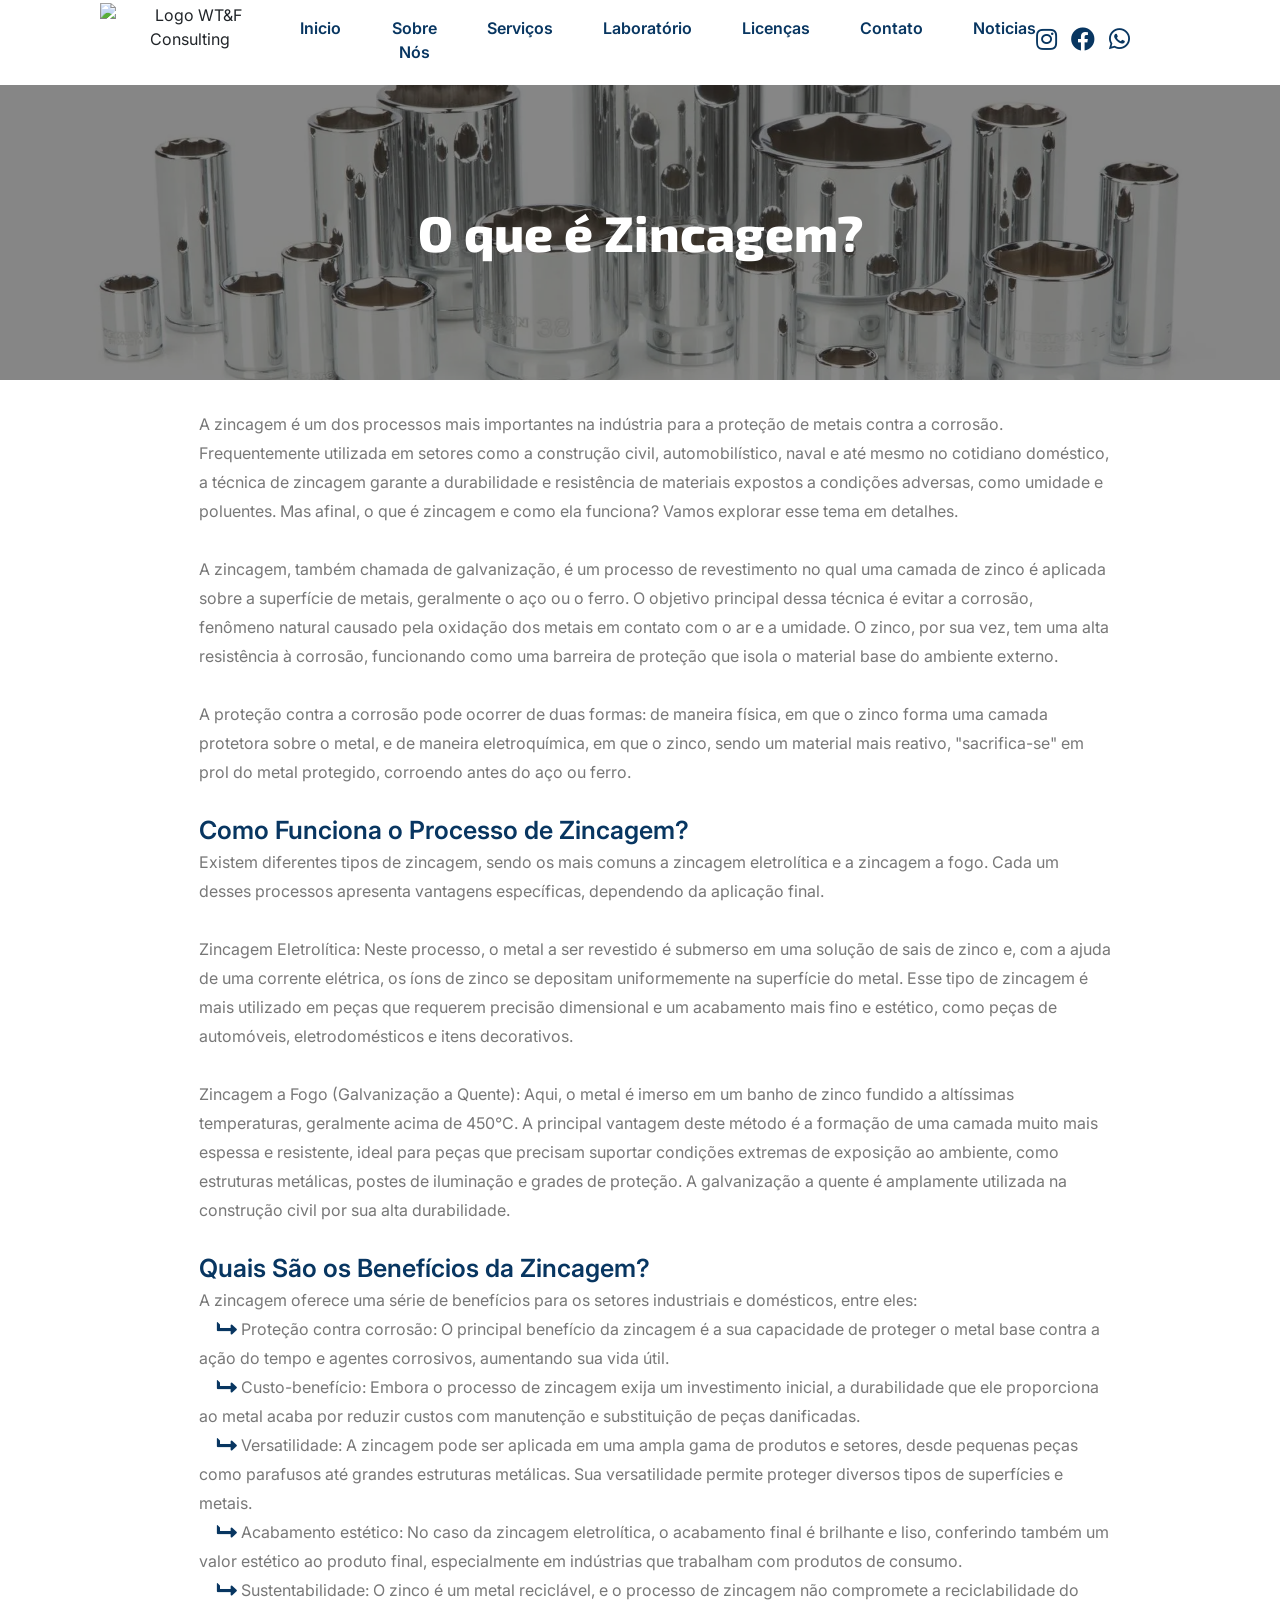
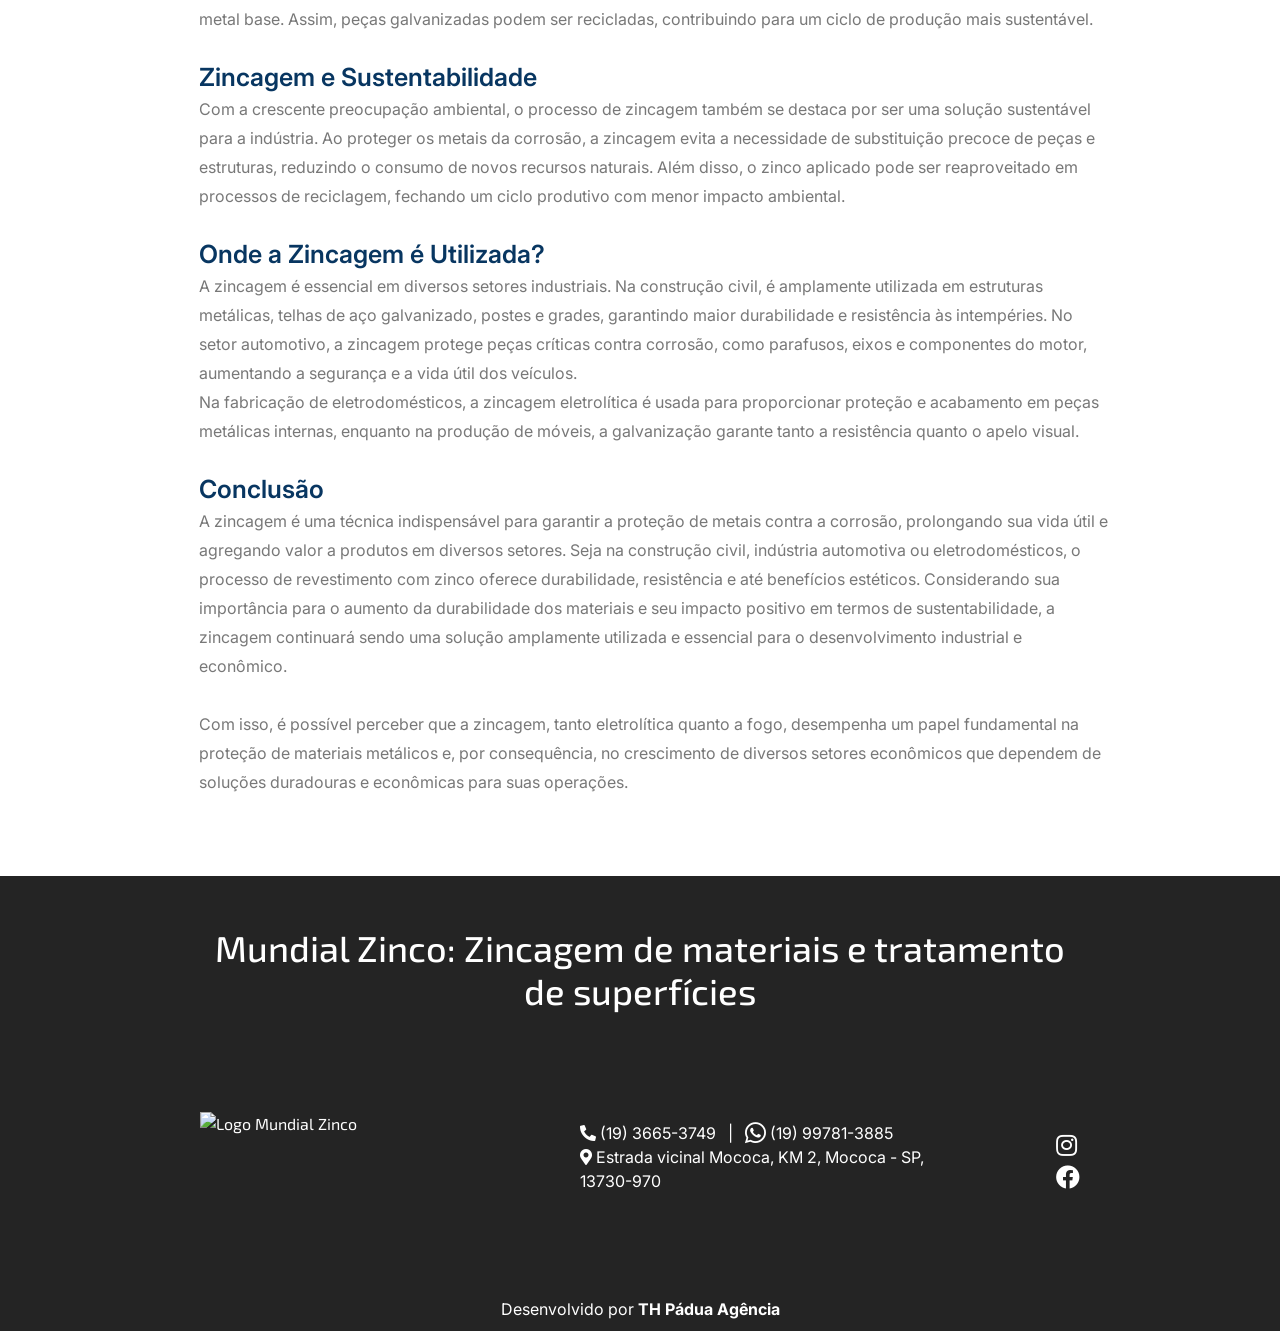
==== blog-01.html @ a2a25a3a "Responsividade e animacoes" ====
<!DOCTYPE html>
<html lang="pt-br">

<head>
    <meta charset="UTF-8">
    <meta name="viewport" content="width=device-width, initial-scale=1.0">
    <title>Mundial Zinco - Zincagem e tratamento de superfícies</title>

    <!-- Google Fonts -->
    <link
        href="https://fonts.googleapis.com/css2?family=Roboto:ital,wght@0,100;0,300;0,400;0,500;0,700;0,900;1,100;1,300;1,400;1,500;1,700;1,900&display=swap"
        rel="stylesheet">
    <link href="https://fonts.googleapis.com/css2?family=Inter:wght@100;200;300;400;500;600;700;800;900&display=swap"
        rel="stylesheet">
    <link rel="preconnect" href="https://fonts.googleapis.com">
    <link rel="preconnect" href="https://fonts.gstatic.com" crossorigin>
    <link href="https://fonts.googleapis.com/css2?family=Exo+2:ital,wght@0,100..900;1,100..900&display=swap"
        rel="stylesheet">


    <link href="https://cdn.jsdelivr.net/npm/bootstrap@5.3.3/dist/css/bootstrap.min.css" rel="stylesheet"
        integrity="sha384-QWTKZyjpPEjISv5WaRU9OFeRpok6YctnYmDr5pNlyT2bRjXh0JMhjY6hW+ALEwIH" crossorigin="anonymous">
    <link rel="stylesheet" href="./assets/fontawesome/css/all.min.css">
    <link rel="stylesheet" href="./assets/css/styles.css">
    <link rel="stylesheet" href="./assets/css/blog.css">

    <link href="https://unpkg.com/aos@2.3.1/dist/aos.css" rel="stylesheet">
    <link rel="stylesheet" href="https://cdnjs.cloudflare.com/ajax/libs/font-awesome/5.9.0/css/all.min.css">

    <link rel="icon" href="assets/img/mundial-zinco-site/logo-icon.png" sizes="192x192">
</head>

<body>

    <header>
        <nav>
            <div class="nav-logo">
                <a href="/index.html"><img src="./assets/img/header/logo.png" alt="Logo WT&F Consulting"></a>
            </div>

            <div class="nav-list">
                <ul>
                    <li>
                        <a href="/index.html#">Inicio</a>
                    </li>
                    <li>
                        <a href="/index.html#sobre-nos">Sobre Nós</a>
                    </li>
                    <li>
                        <a href="/index.html#servicos">Serviços</a>
                    </li>
                    <li>
                        <a href="/index.html#laboratorio">Laboratório</a>
                    </li>
                    <li>
                        <a href="/index.html#licencas">Licenças</a>
                    </li>
                    <li>
                        <a href="/index.html#contato">Contato</a>
                    </li>
                    <li>
                        <a href="/index.html#blog">Noticias</a>
                    </li>

                </ul>
            </div>

            <div class="nav-social">
                <span>
                    <a href="https://www.instagram.com/mundialzinco/" title="Instagram" target="_blank"><i
                            class="fab fa-instagram"></i></a>
                    <a href="https://www.facebook.com/profile.php?id=61566608032869" title="Facebook" target="_blank"><i
                            class="fab fa-facebook"></i></a>
                    <a href="https://wa.me/5519997813885?text=Olá" title="Whatsapp" target="_blank"><i
                            class="fab fa-whatsapp"></i></a>
                </span>
            </div>

            <div class="mobile-icon-menu">
                <div class="icon-menu">
                    <button onclick="menuShow()"><img class="menu-icon" src="assets/img/header/menu_white_36dp.svg"
                            alt=""></button>
                </div>
            </div>
        </nav>

        <div class="mobile-menu">
            <div class="mobile-icon-menu">
                <div class="icon-menu-close">
                    <button onclick="menuShow()"><img class="icon-close"
                            src="assets/img/header/close_white_36dp-white.svg" alt=""></button>
                </div>
            </div>
            <ul>
                <li class="nav-item"><a class="nav-link" href="/index.html#" onclick="menuShow()">Início</a></li>
                <li class="nav-item"><a class="nav-link" href="/index.html#sobre-nos" onclick="menuShow()">Sobre Nós</a></li>
                <li class="nav-item"><a class="nav-link" href="/index.html#servicos" onclick="menuShow()">Serviços</a></li>
                <li class="nav-item"><a class="nav-link" href="/index.html#laboratorio" onclick="menuShow()">Laboratório</a></li>
                <li class="nav-item"><a class="nav-link" href="/index.html#licencas" onclick="menuShow()">Licenças</a></li>
                <li class="nav-item"><a class="nav-link" href="/index.html#contato" onclick="menuShow()">Contato</a></li>
                <li class="nav-item"><a class="nav-link" href="/index.html#blog" onclick="menuShow()">Blog</a></li>
            </ul>

        </div>

        <div class="fecha-menu" onclick="fechaMenu()"></div>
    </header>

    <main>
        <section class="notice">
            <div class="col-xl-12 col-lg-12">
                <div class="main-title">
                    <h2>
                        O que é Zincagem?
                    </h2>
                </div>
            </div>
            <div class="auto-container">
                <div class="col-xl-9 col-lg-12 ps-xl-5 lab-content">
                    
                    <div class="normal-text">
                        <p>
                            A zincagem é um dos processos mais importantes na indústria para a proteção de metais contra
                            a corrosão. Frequentemente utilizada em setores como a construção civil, automobilístico,
                            naval e até mesmo no cotidiano doméstico, a técnica de zincagem garante a durabilidade e
                            resistência de materiais expostos a condições adversas, como umidade e poluentes. Mas
                            afinal, o que é zincagem e como ela funciona? Vamos explorar esse tema em detalhes. <br><br>

                            A zincagem, também chamada de galvanização, é um processo de revestimento no qual uma camada
                            de zinco é aplicada sobre a superfície de metais, geralmente o aço ou o ferro. O objetivo
                            principal dessa técnica é evitar a corrosão, fenômeno natural causado pela oxidação dos
                            metais em contato com o ar e a umidade. O zinco, por sua vez, tem uma alta resistência à
                            corrosão, funcionando como uma barreira de proteção que isola o material base do ambiente
                            externo.<br><br>

                            A proteção contra a corrosão pode ocorrer de duas formas: de maneira física, em que o zinco
                            forma uma camada protetora sobre o metal, e de maneira eletroquímica, em que o zinco, sendo
                            um material mais reativo, "sacrifica-se" em prol do metal protegido, corroendo antes do aço
                            ou ferro.<br><br>

                            <span>Como Funciona o Processo de Zincagem?</span>
                            <br>
                            Existem diferentes tipos de zincagem, sendo os mais comuns a zincagem eletrolítica e a
                            zincagem a fogo. Cada um desses processos apresenta vantagens específicas, dependendo da
                            aplicação final.<br><br>

                            Zincagem Eletrolítica: Neste processo, o metal a ser revestido é submerso em uma solução de
                            sais de zinco e, com a ajuda de uma corrente elétrica, os íons de zinco se depositam
                            uniformemente na superfície do metal. Esse tipo de zincagem é mais utilizado em peças que
                            requerem precisão dimensional e um acabamento mais fino e estético, como peças de
                            automóveis, eletrodomésticos e itens decorativos.<br><br>

                            Zincagem a Fogo (Galvanização a Quente): Aqui, o metal é imerso em um banho de zinco fundido
                            a altíssimas temperaturas, geralmente acima de 450°C. A principal vantagem deste método é a
                            formação de uma camada muito mais espessa e resistente, ideal para peças que precisam
                            suportar condições extremas de exposição ao ambiente, como estruturas metálicas, postes de
                            iluminação e grades de proteção. A galvanização a quente é amplamente utilizada na
                            construção civil por sua alta durabilidade.<br><br>

                            <span>Quais São os Benefícios da Zincagem?</span><br>

                            A zincagem oferece uma série de benefícios para os setores industriais e domésticos, entre
                            eles:<br>

                            <i class="fas fa-level-up-alt"></i> Proteção contra corrosão: O principal benefício da zincagem é a sua capacidade de proteger o
                            metal base contra a ação do tempo e agentes corrosivos, aumentando sua vida útil.<br>

                            <i class="fas fa-level-up-alt"></i> Custo-benefício: Embora o processo de zincagem exija um investimento inicial, a durabilidade
                            que ele proporciona ao metal acaba por reduzir custos com manutenção e substituição de peças
                            danificadas.<br>

                            <i class="fas fa-level-up-alt"></i> Versatilidade: A zincagem pode ser aplicada em uma ampla gama de produtos e setores, desde
                            pequenas peças como parafusos até grandes estruturas metálicas. Sua versatilidade permite
                            proteger diversos tipos de superfícies e metais.<br>

                            <i class="fas fa-level-up-alt"></i> Acabamento estético: No caso da zincagem eletrolítica, o acabamento final é brilhante e
                            liso, conferindo também um valor estético ao produto final, especialmente em indústrias que
                            trabalham com produtos de consumo.<br>

                            <i class="fas fa-level-up-alt"></i> Sustentabilidade: O zinco é um metal reciclável, e o processo de zincagem não compromete a
                            reciclabilidade do metal base. Assim, peças galvanizadas podem ser recicladas, contribuindo
                            para um ciclo de produção mais sustentável.<br><br>

                            <span>Zincagem e Sustentabilidade</span><br>

                            Com a crescente preocupação ambiental, o processo de zincagem também se destaca por ser uma
                            solução sustentável para a indústria. Ao proteger os metais da corrosão, a zincagem evita a
                            necessidade de substituição precoce de peças e estruturas, reduzindo o consumo de novos
                            recursos naturais. Além disso, o zinco aplicado pode ser reaproveitado em processos de
                            reciclagem, fechando um ciclo produtivo com menor impacto ambiental.<br><br>

                            <span>Onde a Zincagem é Utilizada?</span><br>

                            A zincagem é essencial em diversos setores industriais. Na construção civil, é amplamente
                            utilizada em estruturas metálicas, telhas de aço galvanizado, postes e grades, garantindo
                            maior durabilidade e resistência às intempéries. No setor automotivo, a zincagem protege
                            peças críticas contra corrosão, como parafusos, eixos e componentes do motor, aumentando a
                            segurança e a vida útil dos veículos.<br>

                            Na fabricação de eletrodomésticos, a zincagem eletrolítica é usada para proporcionar
                            proteção e acabamento em peças metálicas internas, enquanto na produção de móveis, a
                            galvanização garante tanto a resistência quanto o apelo visual.<br><br>
                            
                            <span>Conclusão</span><br>

                            A zincagem é uma técnica indispensável para garantir a proteção de metais contra a corrosão,
                            prolongando sua vida útil e agregando valor a produtos em diversos setores. Seja na
                            construção civil, indústria automotiva ou eletrodomésticos, o processo de revestimento com
                            zinco oferece durabilidade, resistência e até benefícios estéticos. Considerando sua
                            importância para o aumento da durabilidade dos materiais e seu impacto positivo em termos de
                            sustentabilidade, a zincagem continuará sendo uma solução amplamente utilizada e essencial
                            para o desenvolvimento industrial e econômico.<br><br>

                            Com isso, é possível perceber que a zincagem, tanto eletrolítica quanto a fogo, desempenha
                            um papel fundamental na proteção de materiais metálicos e, por consequência, no crescimento
                            de diversos setores econômicos que dependem de soluções duradouras e econômicas para suas
                            operações.<br><br>
                        </p>
                    </div>
                </div>

            </div>
        </section>
    </main>

    <footer>
        <h2>Mundial Zinco: Zincagem de materiais e tratamento de superfícies</h2>
        <div class="infos-footer">
            <div class="footer-logo">
                <img src="./assets/img/header/logo-white.png" alt="Logo Mundial Zinco">
            </div>
            <div class="footer-telefone">
                <p>
                    <i class="fas fa-phone-alt"></i> (19) 3665-3749 &nbsp; | &nbsp; <a class="whatsapp-link-footer"
                        href="https://wa.me/5519997813885?text=Olá" target="_blank"> <i
                            class="fa-fab fab fa-whatsapp"></i> (19) 99781-3885</a><br>
                    <i class="fas fa-map-marker-alt"></i> Estrada vicinal Mococa, KM 2, Mococa - SP, 13730-970
                </p>
            </div>
            <div class="footer-social">
                <a href="https://www.instagram.com/mundialzinco/" target="_blank" title="Instagram"><i
                        class="fab fa-instagram">
                    </i></a>
                <a href="https://www.facebook.com/profile.php?id=61566608032869" target="_blank" title="Facebook"><i
                        class="fab fa-facebook">
                    </i></a>
            </div>
        </div>
    </footer>

    <div class="footer-dev">
        <p>Desenvolvido por <a href="https://www.thpadua.com.br/" target="_blank">TH Pádua Agência</a></p>
    </div>

    <script src="assets/js/jquery.js"></script>
    <script src="https://cdn.jsdelivr.net/npm/bootstrap@5.3.3/dist/js/bootstrap.min.js"
        integrity="sha384-0pUGZvbkm6XF6gxjEnlmuGrJXVbNuzT9qBBavbLwCsOGabYfZo0T0to5eqruptLy"
        crossorigin="anonymous"></script>
    <script src="assets/js/scripts.js"></script>
</body>

</html>
---- assets/css/styles.css ----
* {
    padding: 0;
    margin: 0;
    box-sizing: border-box;
}

:root {
    font-size: 62.5%;
    --primary-color:#083661;
    --secondary-color: #787878;
    --third-color: #242424;
    --fourth-color: #0084C6;
    --white-color:#FFFFFF;
    --base-color: #FBFBFB;

    /* --primary-font: 'Roboto', sans-serif; */
    --primary-font: 'Exo 2', sans-serif;
    --secondary-font: 'Inter', sans-serif;
}

html,
body {
    font-family: var(--primary-font);    
    font-size: 1.6rem;
    scroll-behavior: smooth;
    overflow-x: hidden;
}

h1, h2, h3, h4, h5, h6 {
    font-family: var(--primary-font);
    color: var(--primary-color);
}

p, a, span {
    font-family: var(--secondary-font);
}

a {
    cursor: pointer;
    text-decoration: none;
    color: unset;
}

ul li {
    list-style: none;
}

.container {
    margin: 0;
    padding: 0;
}


/* HEADER */
header {
    display: block;
}

nav {
    display: flex;
    align-items: center;
    text-align: center;
    padding: 0.1rem 5rem;
    width: 100%;
    justify-content: space-between;
    position: fixed;
    z-index: 100;
    top: 0;
    left: 0;

    background: var(--white-color);
}

.nav-logo {
    margin-left: 5rem;
}

.nav-logo img {
    object-fit: contain;
    width: 18rem;
    height: 7rem;
}

.nav-logo img:hover {
    transform: scale(1.3);
    transition: 0.5s ease-in-out;
}

.nav-list {
    margin: 15px auto 0;
}

nav ul {
    display: flex;
    gap: 5rem;
}

nav ul li a {
    font-weight: 600;
    color: var(--primary-color);
}

.nav-list ul li:hover {
    transform: scale(1.1);
    transition: 0.2s ease;
}

.nav-list ul li a:hover { 
    color: var(--secondary-color);
    transition: 0.2s ease;
}

.nav-social {
    margin-top: 5px;
    margin-right: 100px;
}

.nav-social span {
    display: flex;
    gap: 1.4rem;
}

.fab {
    color: var(--primary-color);
    font-size: 24px;
}

.fab:hover {
    color: var(--secondary-color);
    transition: 0.5s ease-out;
    transform: rotate(-7deg);
    font-size: 2.4rem;
}

.mobile-menu, .mobile-icon-menu {
    display: none;
}

/* SECTION 01 */

.section-01 {
    background-image: url('../img/mundial-zinco-site/banner-h1.png');
    background-repeat: no-repeat;
    background-position: center 10rem;
    margin-top: -2.5rem;
}

.banner-h1 {
    padding: 26rem 10rem 22rem;
    color: var(--white-color);
    max-width: 99rem;
}

.sub-title h4 {
    font-weight: 600;
    line-height: 3rem;
    text-transform: uppercase;
    padding-bottom: 1rem;
    color: var(--white-color);
}

.banner-h1 h1 {
    font-size: 6rem;
    font-weight: 800;
    color: var(--white-color);
    margin-bottom: 1rem;
}

.banner-h1 h1 span {
    color: transparent;
    -webkit-text-stroke-width: 2px;
    -webkit-text-stroke-color: var(--white-color);
}

.banner-h1 p {
    line-height: 2.8rem;
    margin-bottom: 3rem;
}

.btn-contact {
    padding: 10px 20px;
    border: 1px solid var(--white-color);
    border-radius: 10px;
}

.btn-contact:hover{
    background: var(--primary-color);
    transition: 0.4s ease;
}

.fa-brush {
    font-size: 25px;
}

/* SECTION 02 */

.section-02 {
    position: relative;
    padding: 5rem 0;
}

.auto-container {
    max-width: 129rem;
    margin: 0 auto;
    padding: 0 1.2rem;
}

.about-section {
    margin: 0 1.2rem;
}

.about-left {
    position: relative;
}

.inner_box {
    position: relative;
    display: block;
}

.inner_box .image_box {
    position: relative;
    display: block;
    overflow: hidden;
}

figure {
    margin: 0px;
}

.inner_box .image_box img {
    width: 100%;
}

img {
    display: inline-block;
    max-width: 100%;
    height: auto;
}

.about-image-block-two {
    padding-left: 2rem;
}

.about-image-block:nth-child(2) {
    padding-top: 2rem;
}

.sub-title h5 {
    font-style: normal;
    font-weight: 600;
    line-height: 3rem;
    letter-spacing: 0.1em;
    text-transform: uppercase;
    color: var(--primary-color);
    text-align: center;
}

.title-first {
    display: none;
}

.main-title h2 {
    padding: 2rem 0 3rem;
    font-weight: 800;
    font-size: 5rem;
    line-height: 5.5rem;
    margin-bottom: 0;
}

.about-right .normal-text {
    padding-bottom: 3.4rem;
}

.normal-text p {
    position: relative;
    font-family: var(--secondary-font);
    font-style: normal;
    font-weight: 400;
    line-height: 2.9rem;
    color: var(--secondary-color);
    transition: all .5s ease;
    margin-bottom: 0;
}

.about-right .btn-section {
    padding-top: 1.3rem;
    display: inline-block;
}

.btn-one {
    background-color: var(--primary-color);
    color: var(--white-color);
    display: flex;
    justify-content: center;
    align-items: center;
    padding: 2rem 3rem;
    font-family: var(--secondary-font);
    font-style: normal;
    font-weight: 600;
    line-height: 1.9px;
    text-transform: uppercase;
    position: relative;
    overflow: hidden;
}

/* SECTION 03 */

.section-03 {
    padding: 5rem 0 10rem;
}

.section-03 .inner_content {
    text-align: center;
    padding: 0 3.5rem;
}

.section-03 .inner_content .icon-box {
    display: flex;
    justify-content: center;
}

.section-03 .icon-bg span {
    font-size: 5rem;
    position: relative;
    color: var(--primary-color);
    transition: all .5s ease;
}

.section-03 .service-text h3 {
    padding: 3rem 0 2rem;
    font-weight: 700;
    font-size: 2.4rem;
    line-height: 2.6rem;
}

.service-text p {
    position: relative;
    font-family: var(--secondary-font);
    font-style: normal;
    font-weight: 400;
    line-height: 2.9rem;
    color: var(--secondary-color);
    transition: all .5s ease;
    text-align: justify;
}

/* SECTION 04 */

.service-content {
    background-color: var(--third-color);
    position: relative;
    padding: 10rem 0 15rem;
}

.anim-icon .icon {
    position: absolute;
    background-repeat: no-repeat;
}

.service-content .icon-1 {
    width: 44rem;
    height: 42rem;
    left: -10rem;
    bottom: 0;
}

.service-content .icon-2 {
    width: 50rem;
    height: 35rem;
    right: -10rem;
    bottom: 0;
}

.section-04 .title {
    text-align: center;
}

.section-04 .sub-title h5 {
    color: var(--fourth-color);
}

.section-04 .title h2 {
    color: var(--white-color);
}

.tab-box-btn {
    position: relative;
}

.service-tab-section .tabs-content .row .pe-xl-4 {
    padding-right: 3rem !important;
}

.service-tab-section .tabs-content .row .ps-xl-4 {
    padding-right: 3rem !important;
}

.service-tab-section ul.tab-btns {
    display: flex;
    justify-content: center;
    padding-bottom: 6rem;
}

.service-tab-section ul.tab-btns li {
    position: relative;
    padding: 1.7rem 4.8rem;
    font-family: var(--primary-font);
    font-style: normal;
    font-weight: 700;
    font-size: 2rem;
    line-height: 2.6rem;
    border: 1px solid rgba(255, 255, 255, 0.07);
    cursor: pointer;
    border-right: 0;
    text-align: center;
}

.service-tab-section ul.tab-btns li:first-child {
    border-left: 1px solid rgba(255, 255, 255, 0.07);
}

.service-tab-section ul.tab-btns li span {
    color: var(--white-color);
    z-index: 1;
    position: relative;
}

.active-btn {
    background: var(--primary-color);
    color: var(--white-color);
}

.tab-right-content h3 {
    color: var(--white-color);
    font-weight: 700;
    font-size: 2.4rem;
    font-style: normal;
    line-height: 2.6rem;
}

.tab-right-content p {
    position: relative;
    font-style: normal;
    font-weight: 400;
    font-size: 1.6rem;
    line-height: 2.9rem;
    margin-bottom: 0;
    padding: 3rem 0;
    color: var(--white-color);
}

.tab-right-content .tab-list {
    padding-bottom: 3.5rem;
}

.tab-right-content .tab-list ul {
    padding: 0;
}

.tab-right-content .tab-list li {
    display: flex;
    align-items: center;
    font-family: var(--primary-font);
    font-style: normal;
    font-weight: 500;
    line-height: 3rem;
    color: var(--white-color);
}

.tab-right-content .tab-list li i{ 
    margin-right: 1rem;
    color: var(--fourth-color);
}

.tab-btn {
    display: inline-block;
    transition: all 500ms ease;
}

.active-tab {
    animation: zoom-in 500ms ease;
}

@keyframes zoom-in {
    0% {
      scale: 70%;
    }
    100% {
      scale: 100%;
    }
}

.btn-one {
    background-color: var(--primary-color);
    color: var(--white-color);
    display: flex;
    justify-content: center;
    align-items: center;
    padding: 2rem 3rem;
    font-family: var(--secondary-font);
    font-weight: 600;
    line-height: 1.9rem;
    text-transform: uppercase;
    position: relative;
    overflow: hidden;
}

.btn-one span {
    color: var(--white-color);
    display: block;
    position: relative;
    text-transform: uppercase;
}

/* SECTION 05 */
.section-05 {
    padding: 10rem;
}

.section-05 .sub-title h5 {
    text-align: center;
    margin-bottom: 3rem;
}

.lab-content, .polythic-content {
    margin: 0 auto;
}

.lab-content {
    margin-bottom: 5rem;
}

.section-05 .lab-content .normal-text i,
.section-05 .polythic-content .normal-text i {
    transform: rotate(90deg);
    font-size: 2rem;
    margin-left: 20px;
    margin-right: 5px;
    color: var(--primary-color);
}

/* SECTION 06 */

.section-06 {
    background-image: url('../img/mundial-zinco-site/banner-h2-ambiental.png');
    background-repeat: no-repeat;
    background-size: cover;
    background-position: center;
    padding: 15rem 0;
}

.ambiental-container {
    padding: 1rem 1rem 5rem;
    margin-left: 10rem;
    background-color: rgba(36, 36, 36, 0.85);
    border-radius: 5px;
}

.ambiental-container .main-title,
.ambiental-container .normal-text {
    margin-left: 1rem;
}

.ambiental-container .main-title h2 {
    color: var(--white-color);
}

.ambiental-container .normal-text p {
    color: var(--white-color);
    font-size: 1.8rem;
}

/* SECTION 07 */
.section-07 {
    padding: 10rem 0;
    position: relative;
}

.contact-area .normal-text p {
    padding-bottom: 3rem;
}

.contact-content .contact-info-block {
    position: relative;
    padding-bottom: 2.5rem;
    padding-left: 10rem;
}

.contact-content .contact-info .left-side-info{
    background: var(--primary-color);
    width: 7rem;
    height: 7rem;
    border-radius: 5rem;
    display: flex;
    align-items: center;
    justify-content: center;
    position: absolute;
    left: 0;
    top: 0;
}

.contact-content .contact-info .left-side-info span {
    position: relative;
    font-size: 3.4rem;
    color: var(--white-color);
}

.contact-content .contact-info .right-side-info h4 {
    padding-bottom: 1rem;
    font-weight: 700;
    font-size: 2.6rem;
    line-height: 2.6rem;
}

.contact-content .contact-info .right-side-info p {
    color: var(--secondary-color);
}

.contact-info .contact-info-block .right-side-info p a {
    color: var(--primary-color);
    font-style: italic;
    font-weight: 600;
    
}

.contact-info .contact-info-block .right-side-info p .contact-email,
.contact-info .contact-info-block .right-side-info p .contact-whats {
    text-decoration: none;
    color: var(--secondary-color);
    font-weight: normal;
}

.img-text {
    display: flex;
    align-items: end;
}

/* SECTION 08 - Blog */
.blog-area {
    background-color: #f6f6f6;
    padding: 10rem;
}

.blog-area h5 {
    color: var(--primary-color);
    font-size: 16px;
    text-transform: uppercase;
    text-align: center;
    
}

.blog-area .title .main-title h2 {
    text-align: center;
    margin-bottom: 3rem;
}

.blog-area h3 {
    font-size: 48px;
    color: var(--secondary-color);
    margin-top: 30px;
    padding: 0 100px 50px;
}

.home-blog-active .slick-dots {
    text-align: center;
    margin-top: 30px;
}

.home-blog-active .slick-dots li {
    display: inline-block;
    margin: 0 5px;
}

.home-blog-active .slick-dots li button {
    text-indent: -99999px;
    border: none;
    padding: 0;
    margin-left: 10px;
    border-radius: 50px;
    z-index: 1;
    cursor: pointer;
    background: no-repeat;
    transition: .3s;
}

.home-blog-active .slick-dots li.slick-active button::before {
    opacity: 1;
}

.home-blog-active .slick-dots li button::before {
    content: "";
    width: 19px;
    height: 19px;
    float: left;
    position: relative;
    margin-top: -9px;
    left: -19px;
    border-radius: 50%;
    opacity: .7;
    background-repeat: no-repeat;
    background-position: center;
}

.home-blog-active .slick-arrow,
.home-blog-active2 .slick-arrow {
    position: absolute;
    top: 50%;
    transform: translateY(-50%);
    left: -154px;
    border: none;
    background: none;
    padding: 0;
    color: #f6fbff;
    z-index: 1;
    -webkit-transition: all 0.3s ease-out 0s;
    -moz-transition: all 0.3s ease-out 0s;
    -ms-transition: all 0.3s ease-out 0s;
    -o-transition: all 0.3s ease-out 0s;
    transition: all 0.3s ease-out 0s;
    cursor: pointer;
    width: 60px;
    height: 60px;
    text-align: center;
    color: #fff;
    background: #222629;
    font-size: 24px;
    box-shadow: 2.5px 4.33px 15px 0px rgba(0, 0, 0, 0.07);
    border-radius: 50%;
}


.home-blog-active .slick-arrow.slick-next,
.home-blog-active2 .slick-arrow.slick-next {
    right: -154px;
    left: auto;
}

.home-blog-active .slick-arrow:hover,
.home-blog-active2 .slick-arrow:hover {
    background: var(--primary-color);
    color: #fff;
}

.home-blog-active2 .slick-dots {
    text-align: center;
    position: relative;
    width: 100%;
    margin-top: 15px;
    margin-bottom: 15px;
}

.home-blog-active2 .slick-dots li button {
    text-indent: -99999px;
    border: none;
    padding: 0;
    margin-left: 5px;
    margin-right: 5px;
    z-index: 1;
    cursor: pointer;
    transition: .3s;
    background-color: #ababab;
    height: 10px;
    width: 10px;
    border-radius: 5px;
}

.home-blog-active2 .slick-dots .slick-active button {
    border-radius: 5px;
    background-color: #bc986b;
}

.home-blog-active2 .slick-dots li {
    display: inline-block;
    margin: 0 0px;
}

.blog-thumb img {
    width: 100%;
}

.blog-thumb .b-meta {
    padding: 30px 25px 0;
    color: var(--primary-color);
    position: absolute;
    top: 0;
    left: 0;
    z-index: 1;
}

.blog-thumb img {
    visibility: hidden;
}

.blog-thumb:hover img {
    visibility: visible;
}

.blog-content {
    background: #fff;
    padding: 40px 30px;
    position: relative;
    z-index: 1;
}

.single-post .blog-content {
    position: absolute;
    bottom: 0;
    left: 0;
    width: 100%;
    background: none;
    padding-bottom: 30px;
}

.blog-content h4 {
    font-size: 19px;
    margin-bottom: 20px;
    line-height: 1.3;
}

.blog-content h4:hover a {
    color: var(--primary-color);
}

.blog-thumb:hover::after {
    content: "";
    position: absolute;
    left: 0;
    top: 0;
    width: 100%;
    height: 100%;
    background: var(--secondary-color) 0% 0% no-repeat padding-box;
    opacity: 0.8;
    display: inline-block;
}

.blog-thumb2 {
    overflow: hidden;
    width: 100%;
    text-align: center;
}

.blog-thumb2 img {
    width: auto;
    max-width: inherit !important;
    height: 300px !important;
    
}

.blog-thumb2 .b-meta {
    padding: 30px 25px 0;
    color: var(--primary-color);
    top: 0;
    left: 0;
    z-index: 1;
}

.blog-content2 {
    background: #fff;
    padding: 30px;
    position: relative;
    z-index: 1;
}

.blog-content2 .date-home {
    position: absolute;
    top: -20px;
    background: var(--third-color);
    color: #fff;
    padding: 5px 15px;
    right: 30px;
    box-shadow: 1px 1.732px 30px 0px rgba(65, 105, 191, 0.6);
}

.blog-area .single-post2 {
    box-shadow: 2.5px 4.33px 15px 0px rgba(0, 0, 0, 0.09);
    overflow: hidden;
}

.blog-content2 .b-meta {
    margin-bottom: 15px;
    font-size: 14px;
}

.blog-content2 .b-meta ul {
    padding-left: 0 !important;
}

.blog-content2 h4 {
    font-size: 24px;
    margin-bottom: 15px;
}

.blog-content2 h4 a {
    text-decoration: none;
    line-height: 30px;
}

.adim-box {
    display: flex;
}

.adim-box .text {
    padding-top: 10px;
    padding-left: 15px;
    font-size: 14px;
    color: var(--secondary-color);
}

.blog-thumb:hover .b-meta h4,
.blog-thumb:hover .b-meta h4 a:hover {
    color: #fff;
}

.b-meta ul li {
    display: inline-block;
    margin-right: 8px;
    border-right: 2px solid #f5f5f5;
    padding-right: 8px;
}

.b-meta ul li:last-child {
    margin-right: 0;
    padding-right: 0;
    border: none;
}

.b-meta ul li a {
    font-size: 14px;
    text-transform: uppercase;
    color: #444d69;
}

.b-meta ul li a.corpo {
    color: var(--primary-color);
}

.b-meta ul li a:hover {
    color: var(--primary-color);
}


.single-post:hover .blog-btn {
    opacity: 1;
}

.blog-btn a {
    display: inline-block;
    color: var(--primary-color);
    text-align: center;
    font-size: 14px;
    border-bottom: 3px solid var(--primary-color);
}

.blog-btn a:hover {
    color: var(--secondary-color);
    border-bottom: 3px solid var(--secondary-color);
}

.blog-btn2 a {
    display: inline-block;
    color: #C0C0C0;
    text-align: center;
    font-size: 14px;
}

.blog-btn a i {
    margin-left: 5px;
}

.b-meta i {
    margin-right: 5px;
    color: var(--primary-color);
}

.single-post {
    transition: .3s;
    background: #FFFFFF 0% 0% no-repeat padding-box;
    box-shadow: 3px 4px 15px #00000026;
}

.blog-thumb {
    position: relative;
}

.bsingle__post-thumb img {
    width: 100%;
    height: auto;
}

.bsingle__post .video-p {
    position: relative;
}

.bsingle__post .video-p .video-i {
    height: 80px;
    width: 80px;
    display: inline-block;
    position: absolute;
    top: 50%;
    left: 50%;
    transform: translate(-50%, -50%);
    text-align: center;
    line-height: 80px;
    border-radius: 50%;
    background: #fff;
    color: var(--primary-color);
}

.blog-active .slick-arrow {
    position: absolute;
    top: 50%;
    transform: translateY(-50%);
    left: 40px;
    border: none;
    background: none;
    padding: 0;
    font-size: 30px;
    color: #fff;
    z-index: 9;
    opacity: .4;
    -webkit-transition: all 0.3s ease-out 0s;
    -moz-transition: all 0.3s ease-out 0s;
    -ms-transition: all 0.3s ease-out 0s;
    -o-transition: all 0.3s ease-out 0s;
    transition: all 0.3s ease-out 0s;
    cursor: pointer;
}

.blog-active .slick-arrow.slick-next {
    right: 40px;
    left: auto;
}

.blog-active .slick-arrow:hover {
    opacity: 1;
}

.bsingle__content {
    padding: 40px 30px;
    background: #FFFFFF 0% 0% no-repeat padding-box;
    border-style: solid;
    border-width: 2px;
    border-color: rgb(243, 243, 243);
    position: relative;
}

.bsingle__content .admin {
    position: absolute;
    top: -35px;
    background: #fff;
    background-color: rgb(255, 255, 255);
    padding: 15px 25px;
    border-radius: 10px;
    right: 20px;
    border-radius: 0;
    background-color: rgb(182, 140, 90);
    box-shadow: 0px 16px 32px 0px rgba(0, 0, 0, 0.04);
    font-weight: 500;
    color: #fff;
}

.bsingle__content .admin i {
    margin-right: 10px;
    font-size: 18px;
}

.blog-details-wrap .meta-info ul {
    padding-top: 25px;
    border-top: 2px solid #f5f5f5;
    padding-bottom: 25px;
}

.blog-details-wrap .meta-info ul li {
    display: inline-block;
    font-size: 14px;
    margin-right: 15px;
    font-weight: 500;
    padding-right: 15px;
    border-right: 2px solid #f5f5f5;
}

.blog-details-wrap .meta-info ul li i {
    color: var(--primary-color);
    margin-right: 5px;
}

.blog-details-wrap .meta-info ul li:last-child {
    border: none;
}

.bsingle__content .meta-info ul {
    padding-bottom: 0;
    border-bottom: none;
    display: inline-block;
    width: 100%;
    padding-left: 0;
    margin-bottom: 30px;
}

.blog-deatails-box02 .meta-info ul {
    padding-left: 0;
}

.bsingle__content .meta-info ul li {
    display: inline-block;
    font-size: 14px;
    margin-right: 10px;
    font-weight: 500;
    padding-right: 10px;
    border-right: 2px solid #f5f5f5;
}

.bsingle__content .meta-info ul li:last-child {
    border: none;
}

.bsingle__content .meta-info ul li a {
    color: #3763eb;
    text-transform: capitalize;
}

.bsingle__content .meta-info ul li a i {
    margin-right: 5px;
}

.bsingle__content .meta-info ul li a:hover {
    color: var(--primary-color);
}

.bsingle__content .meta-info ul li i {
    margin-right: 10px;
    color: #fff;
    background: var(--primary-color);
    width: 26px;
    height: 26px;
    text-align: center;
    line-height: 26px;
    float: left;
    border-radius: 50%;
    padding-right: 0;
}

.bsingle__content h2 {
    font-size: 30px;
    line-height: 1.3;
    margin-bottom: 20px;
    font-weight: 500;
}

.bsingle__content h2:hover a {
    color: var(--primary-color);
}

.bsingle__content p {
    margin-bottom: 25px;
}

.bsingle__content .blog__btn .btn {
    background: transparent;
    border: 2px solid var(--primary-color);
    font-size: 16px;
    text-transform: uppercase;
    color: var(--secondary-color);
}

.bsingle__content .blog__btn .btn::before {
    content: none;
}

.bsingle__content .blog__btn .btn:hover {
    background: var(--primary-color);
    color: #fff;
}

/* GOOGLE MAPS */

.google-maps {
    display: block;
    width: 100%;
    height: 300px;
    border: 0;
}

/* FOOTER */

footer {
    background: var(--third-color);
    color: var(--white-color);
    padding: 50px 200px 75px;
}

footer h2 {
    font-size: 36px;
    text-align: center;
    margin-bottom: 100px;
    color: var(--white-color);
}

.infos-footer {
    display: flex;
    justify-content: center;
    align-items: center;
    gap: 100px;
}

.footer-logo img {
    width: 280px;
    height: 100px;
}

.footer-social {
    display: flex;
    flex-direction: column;
    gap: 5px;
}

.footer-social i {
    color: var(--white-color);
}

.footer-social .fab:hover {
    color: var(--primary-color);
    transition: 0.3s ease-out;
    font-size: 24px;
}

.footer-dev {
    display: block;
    width: 100%;
    text-align: center;
    color: var(--white-color);
    background: var(--third-color);
    padding: 1rem;
}

.footer-dev a {
    text-decoration: none;
    cursor: pointer;
    color: var(--white-color);
    font-weight: bold;
}

.footer-dev p {
    margin-bottom: 0;
}

.fa-fab {
    color: white !important;
    text-align: center;
    vertical-align: bottom;
}

.whatsapp-link-footer {
    text-decoration: none;
    color: var(--white-color);
    cursor: pointer;
}



@media only screen and (max-width: 487px) {
    /* HEADER */
    nav {
        padding: 0.1rem 1rem;
    }
    .nav-logo {
        margin-left: 0;
    }
    .nav-list, .nav-social {
        display: none;
    }
    .mobile-icon-menu {
        display: block;
        border: 0;
        margin: auto 10px;
    }
    .mobile-icon-menu .icon-menu button {
        border: 0;
        background: var(--white-color);
    }
    .mobile-menu {
        display: block;
        position: fixed;
        top: 0;
        right: 0;
        bottom: 0;

        height: 100vh;
    
        z-index: -1;
        opacity: 0;
        
        background-color: var(--color-azul_claro);
        font-size: 2rem;
    
    }
    
    .mobile-icon-menu button {
        background: transparent;
        border: none;
        cursor: pointer;
    }
    
    .icon-menu-close {
        text-align: right;
        padding-top: 18px;
        padding-right: 10px;
    }
    
    .mobile-menu ul {
        display: flex;
        flex-direction: column;
        text-align: center;
        padding-bottom: 1.2rem;
        padding-left: 0;
        margin-top: 20px;
    }
    
    .mobile-menu .nav-item {
        display: block;
        padding-top: 1.2rem;
    }
    
    .fecha-menu {
        display: none;
    
        width: 100%;
        height: 100%;
    
        background-color: rgba(0, 0, 0, 0.7);
        position: fixed;
        top: 0;
        right: 0;
    
        z-index: 109;
    }
    
    .open {
        opacity: 1;
        display: block;
        z-index: 110;
        background: var(--primary-color);
        color: #FFFFFF;
        height: 100%;
        min-width: 50%;
        transition-property: opacity;
        transition-duration: 0.45s;
        transition-timing-function: ease-out;
    }
    
    .close {
        display: block;
    }

    body {
        font-size: 1.4rem;
    }

    /* SECTION 01 */
    .section-01 {
        background-position: -65rem 10rem;
    }
    .banner-h1 {
        padding: 20rem 0 15rem;
        text-align: center;
        align-content: center;
    }

    .banner-h1 h4 {
        font-size: 1.5rem;
    }

    .banner-h1 h1 {
        font-size: 4rem;
    }

    .banner-h1 p {
        font-size: 1.6rem;
        text-align: justify;
        padding: 1rem 4rem;
    }

    /* SECTION 02 */
    .section-02 {
        padding: 0 1rem 5rem;
    }

    .about-left .row {
        flex-direction: column;
    }

    .about-image-block-one,
    .about-image-block-two {
        padding-left: 0;
        padding-right: 0;
        width: 100%;
        flex-direction: row;
        display: flex;
        gap: 1rem;
        margin: -80px auto 0;
    }

    .about-image-block-one {
        transform: rotate(90deg);
        width: 52%;
        display: flex;
    }

    .about-image-block:nth-child(2) {
        padding-top: 0;
    }

    .about-right {
        padding-top: 3rem;
    }

    .title-first {
        display: block;
        text-align: center;
        margin-top: 5rem;
    }

    .main-title h2 {
        font-size: 3.7rem;
        text-align: center;
    }

    .about-right .title {
        display: none;
    }

    .about-right .btn-section {
        display: flex;
        justify-content: center;
    }

    /* SECTOION 03 */
    .section-03 .icon-bg span {
        font-size: 4rem;
    }

    .section-03 .service-text p {
        margin-bottom: 5rem;
    }

    .section-03 .service-text h3 {
        padding: 1.5rem 0 2rem;
    }

    /* SECTION 04 */
    .service-content {
        padding: 10rem 1rem;
    }

    .service-tab-section ul.tab-btns {
        flex-direction: column;
        padding-left: 0;
    }

    .service-tab-section ul.tab-btns li {
        border-right: 1px solid rgba(255, 255, 255, 0.07);
        font-size: 1.6rem;
    }

    .section-04 .main-title h2 {
        font-size: 3.7rem;
    }

    .service-tab-section .tabs-content .row .pe-xl-4 {
        padding-right: 0 !important;
    }

    .service-tab-section .tabs-content .row .ps-xl-4 {
        padding-right: 0 !important;
    }

    .tab-left-content {
        padding: 0 1rem;
    }

    .tab-left-content figure img {
        border-radius: 5px;
    }

    .tab-right-content {
        padding: 4rem 1rem 0;
    }

    .tab-right-content h3 {
        text-align: center;
    }

    .tab-right-content p {
        text-align: center;
    }

    .tab-right-content .tab-btn {
        display: flex;
        justify-content: center;
    }

    .tab-right-content .tab-list {
        display: flex;
        justify-content: center;
    }

    .service-content .icon-1 {
        opacity: 0.2;
        top: 25rem;
    }
    .service-content .icon-2 {
        opacity: 0.3;
    }

    /* SECTION 05 */
    .section-05 {
        padding: 4rem 2rem;
    }

    /* SECTION 06 */
    .section-06 {
        background-position: -55rem center;
    }
    
    .ambiental-container {
        padding: 1rem 2rem 5rem;
        margin: 0 2rem;
        background-color: rgba(36, 36, 36, 0.85);
    }

    .ambiental-container .main-title, .ambiental-container .normal-text {
        margin-left: 0;
    }
    
    .ambiental-container .normal-text p {
        font-size: 1.6rem;
    }

    /* SECTION 07 */
    .section-07 {
        padding: 7.5rem 0;
    }

    .section-07 .contact-area .row {
        flex-direction: column;
    }

    .contact-area .sub-title {
        text-align: center;
    }

    .first-icon {
        top: 25px !important;
    }

    /* BLOG */
    .blog-area {
        padding: 50px 25px;
    }

    .blog-area h3 {
        font-size: 36px;
        padding: 0 10px 40px;
    }

    .blog-row {
        gap: 70px;
    }


    /* FOOTER */
    footer {
        padding: 5rem 2rem 7.5rem;
    }

    footer h2 {
        font-size: 3.2rem;
        margin-bottom: 2rem;
    }

    .infos-footer {
        flex-direction: column;
        gap: 2rem;
    }

    .footer-telefone p {
        text-align: center;
    }

    .footer-social {
        flex-direction: row;
        gap: 1rem;
    }

}

@media only screen and (min-width: 488px) and (max-width: 1200px) {
    /* HEADER */
    nav {
        padding: 0.1rem 1rem;
    }
    .nav-logo {
        margin-left: 0;
    }
    .nav-list, .nav-social {
        display: none;
    }
    .mobile-icon-menu {
        display: block;
        border: 0;
        margin: auto 10px;
    }
    .mobile-icon-menu .icon-menu button {
        border: 0;
        background: var(--white-color);
    }
    .mobile-menu {
        display: block;
        position: fixed;
        top: 0;
        right: 0;
        bottom: 0;

        height: 100vh;
    
        z-index: -1;
        opacity: 0;
        
        background-color: var(--color-azul_claro);
        font-size: 2rem;
    
    }
    
    .mobile-icon-menu button {
        background: transparent;
        border: none;
        cursor: pointer;
    }
    
    .icon-menu-close {
        text-align: right;
        padding-top: 18px;
        padding-right: 10px;
    }
    
    .mobile-menu ul {
        display: flex;
        flex-direction: column;
        text-align: center;
        padding-bottom: 1.2rem;
        padding-left: 0;
        margin-top: 20px;
    }
    
    .mobile-menu .nav-item {
        display: block;
        padding-top: 1.2rem;
    }
    
    .fecha-menu {
        display: none;
    
        width: 100%;
        height: 100%;
    
        background-color: rgba(0, 0, 0, 0.7);
        position: fixed;
        top: 0;
        right: 0;
    
        z-index: 109;
    }
    
    .open {
        opacity: 1;
        display: block;
        z-index: 110;
        background: var(--primary-color);
        color: #FFFFFF;
        height: 100%;
        min-width: 35%;
        transition-property: opacity;
        transition-duration: 0.45s;
        transition-timing-function: ease-out;
    }
    
    .close {
        display: block;
    }

    body {
        font-size: 1.4rem;
    }

    /* SECTION 01 */
    .section-01 {
        background-position: -50rem 0rem;
    }
    .banner-h1 {
        padding: 20rem 0 15rem;
        text-align: center;
        align-content: center;
        margin: 0 auto;
    }

    .banner-h1 h4 {
        font-size: 1.5rem;
    }

    .banner-h1 h1 {
        font-size: 4rem;
    }

    .banner-h1 p {
        font-size: 1.6rem;
        text-align: justify;
        padding: 1rem 4rem;
    }

    /* SECTION 02 */
    .section-02 {
        padding: 0 0 5rem;
    }

    .about-left .row {
        flex-direction: column;
    }

    .about-image-block-one,
    .about-image-block-two {
        padding-left: 0;
        padding-right: 0;
        width: 100%;
        flex-direction: row;
        display: flex;
        gap: 1rem;
        margin: -80px auto 0;
        justify-content: center;

    }

    .about-image-block-one {
        transform: rotate(90deg);
        width: 40%;
        display: flex;
    }

    .about-image-block-two {
        margin-top: -110px;
    }

    .about-image-block:nth-child(2) {
        padding-top: 0;
    }

    .about-right {
        padding-top: 3rem;
    }

    .title-first {
        display: block;
        text-align: center;
        margin-top: 5rem;
    }

    .main-title h2 {
        font-size: 3.7rem;
        text-align: center;
    }

    .about-right .title {
        display: none;
    }

    .tablet-lg-6 {
        flex: 0 0 auto;
        width: 80%;
        margin: 0 auto;
    }

    .about-right .btn-section {
        display: flex;
        justify-content: center;
    }

    /* SECTOION 03 */
    .section-03 .row {
        flex-direction: column;
    }

    .section-03 .row div {
        margin: 0 auto;
    }
    
    .section-03 .icon-bg span {
        font-size: 4rem;
    }

    .section-03 .service-text p {
        margin-bottom: 5rem;
    }

    .section-03 .service-text h3 {
        padding: 1.5rem 0 2rem;
    }

    /* SECTION 04 */
    .service-content {
        padding: 10rem 0;
    }

    .service-tab-section ul.tab-btns {
        flex-direction: column;
        padding-left: 0;
    }

    .service-tab-section ul.tab-btns li {
        border-right: 1px solid rgba(255, 255, 255, 0.07);
        font-size: 1.6rem;
    }

    .section-04 .main-title h2 {
        font-size: 3.7rem;
    }

    .service-tab-section .tabs-content .row .pe-xl-4 {
        padding-right: 0 !important;
    }

    .service-tab-section .tabs-content .row .ps-xl-4 {
        padding-right: 0 !important;
    }

    .section-04 .tab .row > div {
        display: flex;
        justify-content: center;
    }

    .tab-left-content {
        padding: 0 1rem;
    }

    .tab-left-content figure img {
        border-radius: 5px;
    }

    .tab-right-content {
        padding: 4rem 1rem 0;
    }

    .tab-right-content h3 {
        text-align: center;
    }

    .tab-right-content p {
        text-align: center;
    }

    .tab-right-content .tab-btn {
        display: flex;
        justify-content: center;
    }

    .tab-right-content .tab-list {
        display: flex;
        justify-content: center;
    }

    .service-content .icon-1 {
        opacity: 0.2;
        top: 25rem;
    }
    .service-content .icon-2 {
        opacity: 0.3;
    }

    /* SECTION 05 */
    .section-05 {
        padding: 4rem 2rem;
    }

    /* SECTION 06 */
    .section-06 {
        background-position: center;
    }

    .col-md-6 {
        width: 60%;
    }
    
    .ambiental-container {
        padding: 1rem 2rem 5rem;
        margin: 0 5rem;
        background-color: rgba(36, 36, 36, 0.85);
    }

    .ambiental-container .main-title, .ambiental-container .normal-text {
        margin-left: 0;
    }
    
    .ambiental-container .normal-text p {
        font-size: 1.6rem;
    }

    /* SECTION 07 */
    .section-07 {
        padding: 7.5rem 0;
    }

    .section-07 .contact-area .row {
        flex-direction: column;
    }

    .contact-area .sub-title {
        text-align: center;
    }

    .contact-area .normal-text {
        text-align: center;
    }

    .contact-area .contact-info {
        display: flex;
        flex-direction: column;
        justify-content: center;
        align-content: center;
        flex-wrap: wrap;
    }

    .first-icon {
        top: 25px !important;
    }

    .section-07 .contact-area .tab-left-content {
        margin: 0 auto;
    }

    /* BLOG AREA */

    .blog-area {
        padding: 50px 25px;
    }

    .blog-area h3 {
        font-size: 36px;
        padding: 0 10px 40px;
    }

    .blog-row {
        gap: 70px;
    }

    .tablet-blog {
        width: 63%;
        margin: 0 auto;
    }


    /* FOOTER */
    footer {
        padding: 5rem 2rem 7.5rem;
    }

    footer h2 {
        font-size: 3.2rem;
        margin-bottom: 2rem;
    }

    .infos-footer {
        flex-direction: column;
        gap: 2rem;
    }

    .footer-telefone p {
        text-align: center;
    }

    .footer-social {
        flex-direction: row;
        gap: 1rem;
    }

}

@media only screen and (min-width: 992px) and (max-width: 1200px) {
    .tablet-lg-6 {
        flex: 0 0 auto;
        width: 50% !important;
        margin: 0 auto;
    }
    .section-07 .contact-area .img-text {
        margin: 0 auto;
    }
}

@media only screen and (min-width: 1700px) {
    .banner-h1 {
        margin-left: 23rem;
    }

    .ambiental-container {
        margin-left: 20rem;
        padding: 5rem 10rem 10rem;
    }

    .blog-area {
        justify-content: center;
        display: flex;
    }
}
---- assets/css/blog.css ----
nav {
    position: relative;
}

.notice {
    display: block;
}

.notice .main-title {
    text-align: center;
    margin-top: 1rem;
    

    background: url('../img/blog/banner.webp');
    background-position: center;
    background-repeat: no-repeat;
    background-size: cover;
}

.notice .main-title h2{
    position: relative;
    z-index: 1;
    color: var(--white-color);
    padding: 12rem 0;
    background-color: rgba(36, 36, 36, 0.55);
}

.notice .auto-container {
    margin-top: 3rem;
}

.notice .normal-text p i {
    transform: rotate(90deg);
    font-size: 2rem;
    margin-left: 20px;
    margin-right: 5px;
    color: var(--primary-color);
}

.notice .normal-text p span {
    color: var(--primary-color);
    font-weight: 600;
    font-size: 2.5rem;
    margin-bottom: 2rem;
}

@media only screen and (max-width: 487px) {
    .notice .auto-container {
        padding: 0 3rem;
    }
}

@media only screen and (min-width: 488px) and (max-width: 1200px) {
    .notice .auto-container {
        padding: 0 5rem;
    }
}
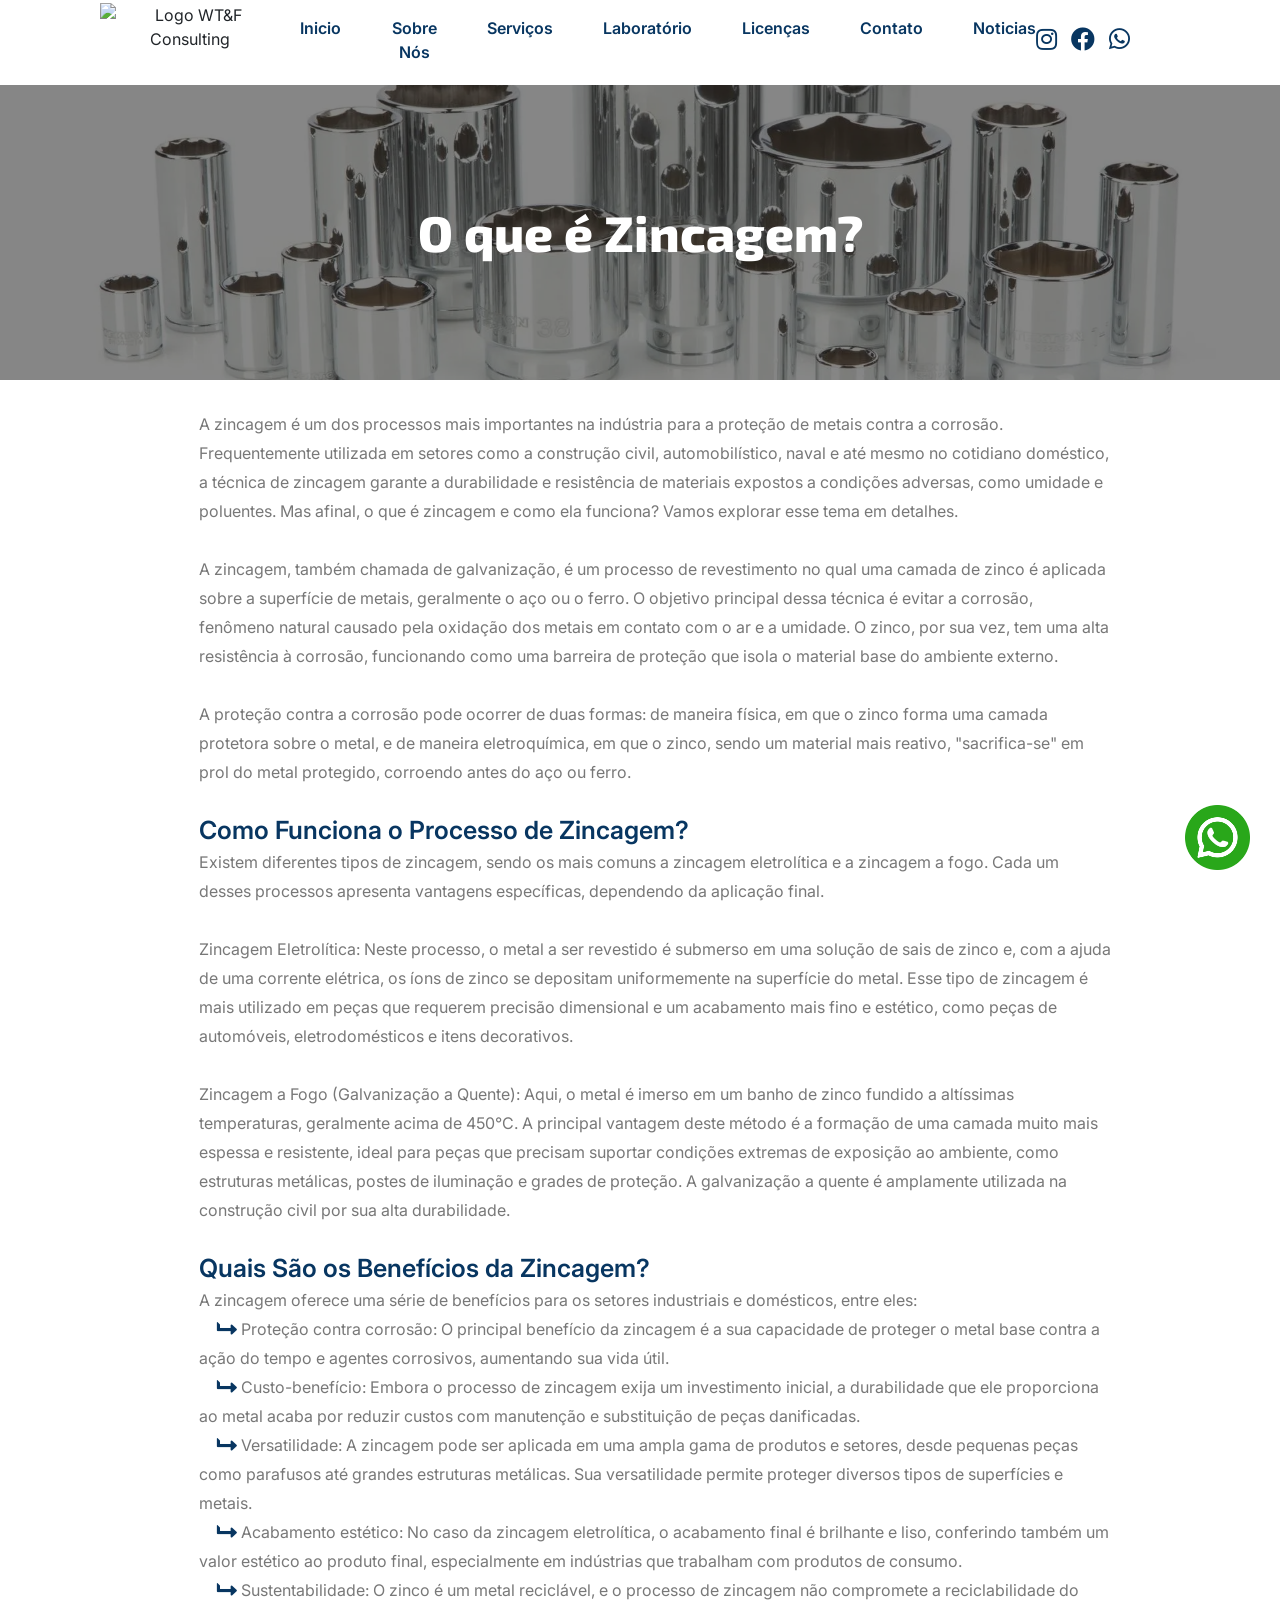
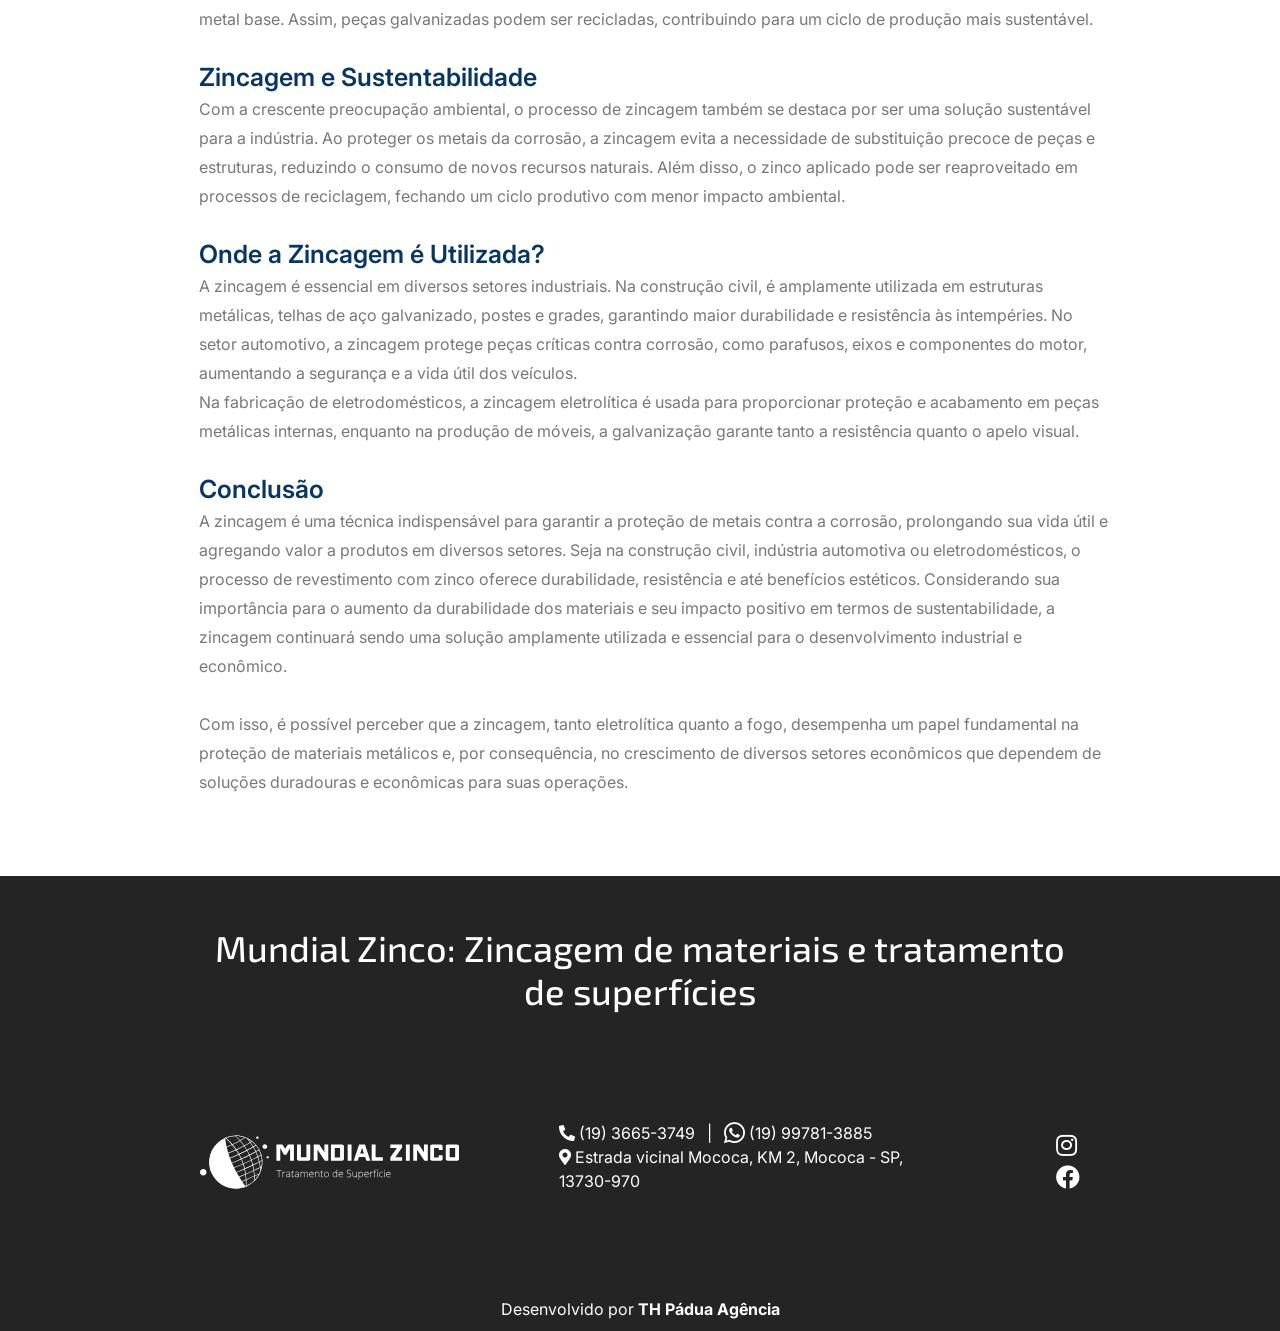
==== commit 23e96db3: "Correções site" ====
--- a/blog-01.html
+++ b/blog-01.html
@@ -41,25 +41,25 @@
             <div class="nav-list">
                 <ul>
                     <li>
-                        <a href="/index.html#">Inicio</a>
-                    </li>
-                    <li>
-                        <a href="/index.html#sobre-nos">Sobre Nós</a>
-                    </li>
-                    <li>
-                        <a href="/index.html#servicos">Serviços</a>
-                    </li>
-                    <li>
-                        <a href="/index.html#laboratorio">Laboratório</a>
-                    </li>
-                    <li>
-                        <a href="/index.html#licencas">Licenças</a>
-                    </li>
-                    <li>
-                        <a href="/index.html#contato">Contato</a>
-                    </li>
-                    <li>
-                        <a href="/index.html#blog">Noticias</a>
+                        <a href="index.html#">Inicio</a>
+                    </li>
+                    <li>
+                        <a href="index.html#sobre-nos">Sobre Nós</a>
+                    </li>
+                    <li>
+                        <a href="index.html#servicos">Serviços</a>
+                    </li>
+                    <li>
+                        <a href="index.html#laboratorio">Laboratório</a>
+                    </li>
+                    <li>
+                        <a href="index.html#licencas">Licenças</a>
+                    </li>
+                    <li>
+                        <a href="index.html#contato">Contato</a>
+                    </li>
+                    <li>
+                        <a href="index.html#blog">Noticias</a>
                     </li>
 
                 </ul>
@@ -92,13 +92,13 @@
                 </div>
             </div>
             <ul>
-                <li class="nav-item"><a class="nav-link" href="/index.html#" onclick="menuShow()">Início</a></li>
-                <li class="nav-item"><a class="nav-link" href="/index.html#sobre-nos" onclick="menuShow()">Sobre Nós</a></li>
-                <li class="nav-item"><a class="nav-link" href="/index.html#servicos" onclick="menuShow()">Serviços</a></li>
-                <li class="nav-item"><a class="nav-link" href="/index.html#laboratorio" onclick="menuShow()">Laboratório</a></li>
-                <li class="nav-item"><a class="nav-link" href="/index.html#licencas" onclick="menuShow()">Licenças</a></li>
-                <li class="nav-item"><a class="nav-link" href="/index.html#contato" onclick="menuShow()">Contato</a></li>
-                <li class="nav-item"><a class="nav-link" href="/index.html#blog" onclick="menuShow()">Blog</a></li>
+                <li class="nav-item"><a class="nav-link" href="index.html#" onclick="menuShow()">Início</a></li>
+                <li class="nav-item"><a class="nav-link" href="index.html#sobre-nos" onclick="menuShow()">Sobre Nós</a></li>
+                <li class="nav-item"><a class="nav-link" href="index.html#servicos" onclick="menuShow()">Serviços</a></li>
+                <li class="nav-item"><a class="nav-link" href="index.html#laboratorio" onclick="menuShow()">Laboratório</a></li>
+                <li class="nav-item"><a class="nav-link" href="index.html#licencas" onclick="menuShow()">Licenças</a></li>
+                <li class="nav-item"><a class="nav-link" href="index.html#contato" onclick="menuShow()">Contato</a></li>
+                <li class="nav-item"><a class="nav-link" href="index.html#blog" onclick="menuShow()">Blog</a></li>
             </ul>
 
         </div>
@@ -221,13 +221,20 @@
 
             </div>
         </section>
+
+        <div class="whats">
+            <a href="https://wa.me/5519997813885?text=Olá" target="_blank">
+                <img src="./assets/img/mundial-zinco-site/whats-logo.png" width="65px" alt="Fale comigo pelo WhatsApp"
+                    title="Fale comigo pelo WhatsApp">
+            </a>
+        </div>
     </main>
 
     <footer>
         <h2>Mundial Zinco: Zincagem de materiais e tratamento de superfícies</h2>
         <div class="infos-footer">
             <div class="footer-logo">
-                <img src="./assets/img/header/logo-white.png" alt="Logo Mundial Zinco">
+                <img src="./assets/img/mundial-zinco-site/logo-atualizada.svg" alt="Logo Mundial Zinco">
             </div>
             <div class="footer-telefone">
                 <p>
@@ -247,7 +254,7 @@
             </div>
         </div>
     </footer>
-
+    
     <div class="footer-dev">
         <p>Desenvolvido por <a href="https://www.thpadua.com.br/" target="_blank">TH Pádua Agência</a></p>
     </div>
--- a/assets/css/styles.css
+++ b/assets/css/styles.css
@@ -1,5 +1,3 @@
-
-
 * {
     padding: 0;
     margin: 0;
@@ -129,8 +127,8 @@
 
 .fab:hover {
     color: var(--secondary-color);
-    transition: 0.5s ease-out;
-    transform: rotate(-7deg);
+    transition: 0.3s ease-out;
+    transform: rotate(-15deg) scale(1.2);
     font-size: 2.4rem;
 }
 
@@ -255,7 +253,6 @@
     letter-spacing: 0.1em;
     text-transform: uppercase;
     color: var(--primary-color);
-    text-align: center;
 }
 
 .title-first {
@@ -304,6 +301,10 @@
     text-transform: uppercase;
     position: relative;
     overflow: hidden;
+}
+
+.mobile-imagem {
+    display: none !important;
 }
 
 /* SECTION 03 */
@@ -1221,12 +1222,6 @@
     color: var(--white-color);
 }
 
-.footer-social .fab:hover {
-    color: var(--primary-color);
-    transition: 0.3s ease-out;
-    font-size: 24px;
-}
-
 .footer-dev {
     display: block;
     width: 100%;
@@ -1257,6 +1252,95 @@
     text-decoration: none;
     color: var(--white-color);
     cursor: pointer;
+}
+
+/* Whatsapp */
+.whats {
+    display: flex;
+    flex-direction: column;
+    position: fixed;
+    bottom: 30px;
+    right: 30px;
+    z-index: 185;
+}
+
+.whats:hover{
+    transform: scale(1.3);
+    transition: 0.4s ease-in-out;
+}
+
+/* BOTÃO */
+.button-style {
+    text-decoration: none;
+    text-transform: uppercase;
+    font-family: 'Exo 2', sans-serif;
+    font-weight: 300;
+  
+    display: inline-block;
+    position: relative;
+    text-align: center;
+    color: var(--white-color);
+    border: 1px solid var(--white-color);
+    border-radius: 5px;
+  
+    line-height: 3em;
+    padding-left: 1em;
+    padding-right: 1em;
+  
+    box-shadow: 0 0 0 0 transparent;
+    transition: all 0.2s ease-in;
+}
+
+.button-style:hover {
+    color: white;
+    box-shadow: 0 0 30px 0 rgba(0, 199, 236, 0.5); /* substituindo transparentize */
+    background-color: #00c7ec !important;
+    border: 1px solid var(--white-color) !important;
+    transition: all 0.2s ease-out;    
+}
+
+.button-style:hover:before {
+    animation: shine 0.5s 0s linear;
+}
+
+.button-style:active {
+    box-shadow: 0 0 0 0 transparent;
+    transition: box-shadow 0.2s ease-in;
+}
+
+.button-style:before {
+    content: '';
+    display: block;
+    width: 0px;
+    height: 86%;
+    position: absolute;
+    top: 7%;
+    left: 0%;
+    opacity: 0;
+    background: white;
+    box-shadow: 0 0 15px 3px white;
+    transform: skewX(-20deg);
+}
+
+@keyframes shine {
+    from {
+        opacity: 0;
+        left: 0%;
+    }
+    50% {
+        opacity: 1;
+    }
+    to {
+        opacity: 0;
+        left: 100%;
+    }
+}
+
+.section-02 .btn-section .btn-box .button-style,
+.section-04 .tab-right-content .btn-box .button-style {
+    background-color: var(--primary-color);
+    font-weight: 600;
+    border: 2px solid var(--primary-color);
 }
 
 
@@ -1400,12 +1484,10 @@
         flex-direction: row;
         display: flex;
         gap: 1rem;
-        margin: -80px auto 0;
+        margin: 1rem auto 0;
     }
 
     .about-image-block-one {
-        transform: rotate(90deg);
-        width: 52%;
         display: flex;
     }
 
@@ -1437,6 +1519,15 @@
         justify-content: center;
     }
 
+    .desktop-imagem {
+        display: none !important;
+    }
+
+    .mobile-imagem {
+        display: block !important;
+        position: relative;
+    }
+
     /* SECTOION 03 */
     .section-03 .icon-bg span {
         font-size: 4rem;
@@ -1515,9 +1606,13 @@
         opacity: 0.3;
     }
 
+    .section-04 .tab-right-content .btn-box {
+        text-align: center;
+    }
+
     /* SECTION 05 */
     .section-05 {
-        padding: 4rem 2rem;
+        display: none !important;
     }
 
     /* SECTION 06 */
@@ -1737,19 +1832,18 @@
         flex-direction: row;
         display: flex;
         gap: 1rem;
-        margin: -80px auto 0;
+        margin: 1rem auto 0;
         justify-content: center;
 
     }
 
     .about-image-block-one {
-        transform: rotate(90deg);
         width: 40%;
         display: flex;
     }
 
-    .about-image-block-two {
-        margin-top: -110px;
+    .section-02 .desktop-imagem {
+        display: none;
     }
 
     .about-image-block:nth-child(2) {
@@ -1786,6 +1880,19 @@
         justify-content: center;
     }
 
+    .desktop-imagem {
+        display: none !important;
+    }
+
+    .mobile-imagem {
+        display: block !important;
+        position: relative;
+    }
+
+    .section-04 .tab-right-content .btn-box {
+        text-align: center;
+    }
+
     /* SECTOION 03 */
     .section-03 .row {
         flex-direction: column;
@@ -1879,7 +1986,7 @@
 
     /* SECTION 05 */
     .section-05 {
-        padding: 4rem 2rem;
+        display: none !important;
     }
 
     /* SECTION 06 */
@@ -2010,4 +2117,7 @@
         justify-content: center;
         display: flex;
     }
-}+}
+
+
+/* TESTES */
--- a/assets/css/blog.css
+++ b/assets/css/blog.css
@@ -15,6 +15,14 @@
     background-position: center;
     background-repeat: no-repeat;
     background-size: cover;
+}
+
+.banner-blog-02 {
+    background: url('../img/blog/banner-2.png') !important;
+}
+
+.banner-blog-03 {
+    background: url('../img/blog/banner-3.png') !important;
 }
 
 .notice .main-title h2{
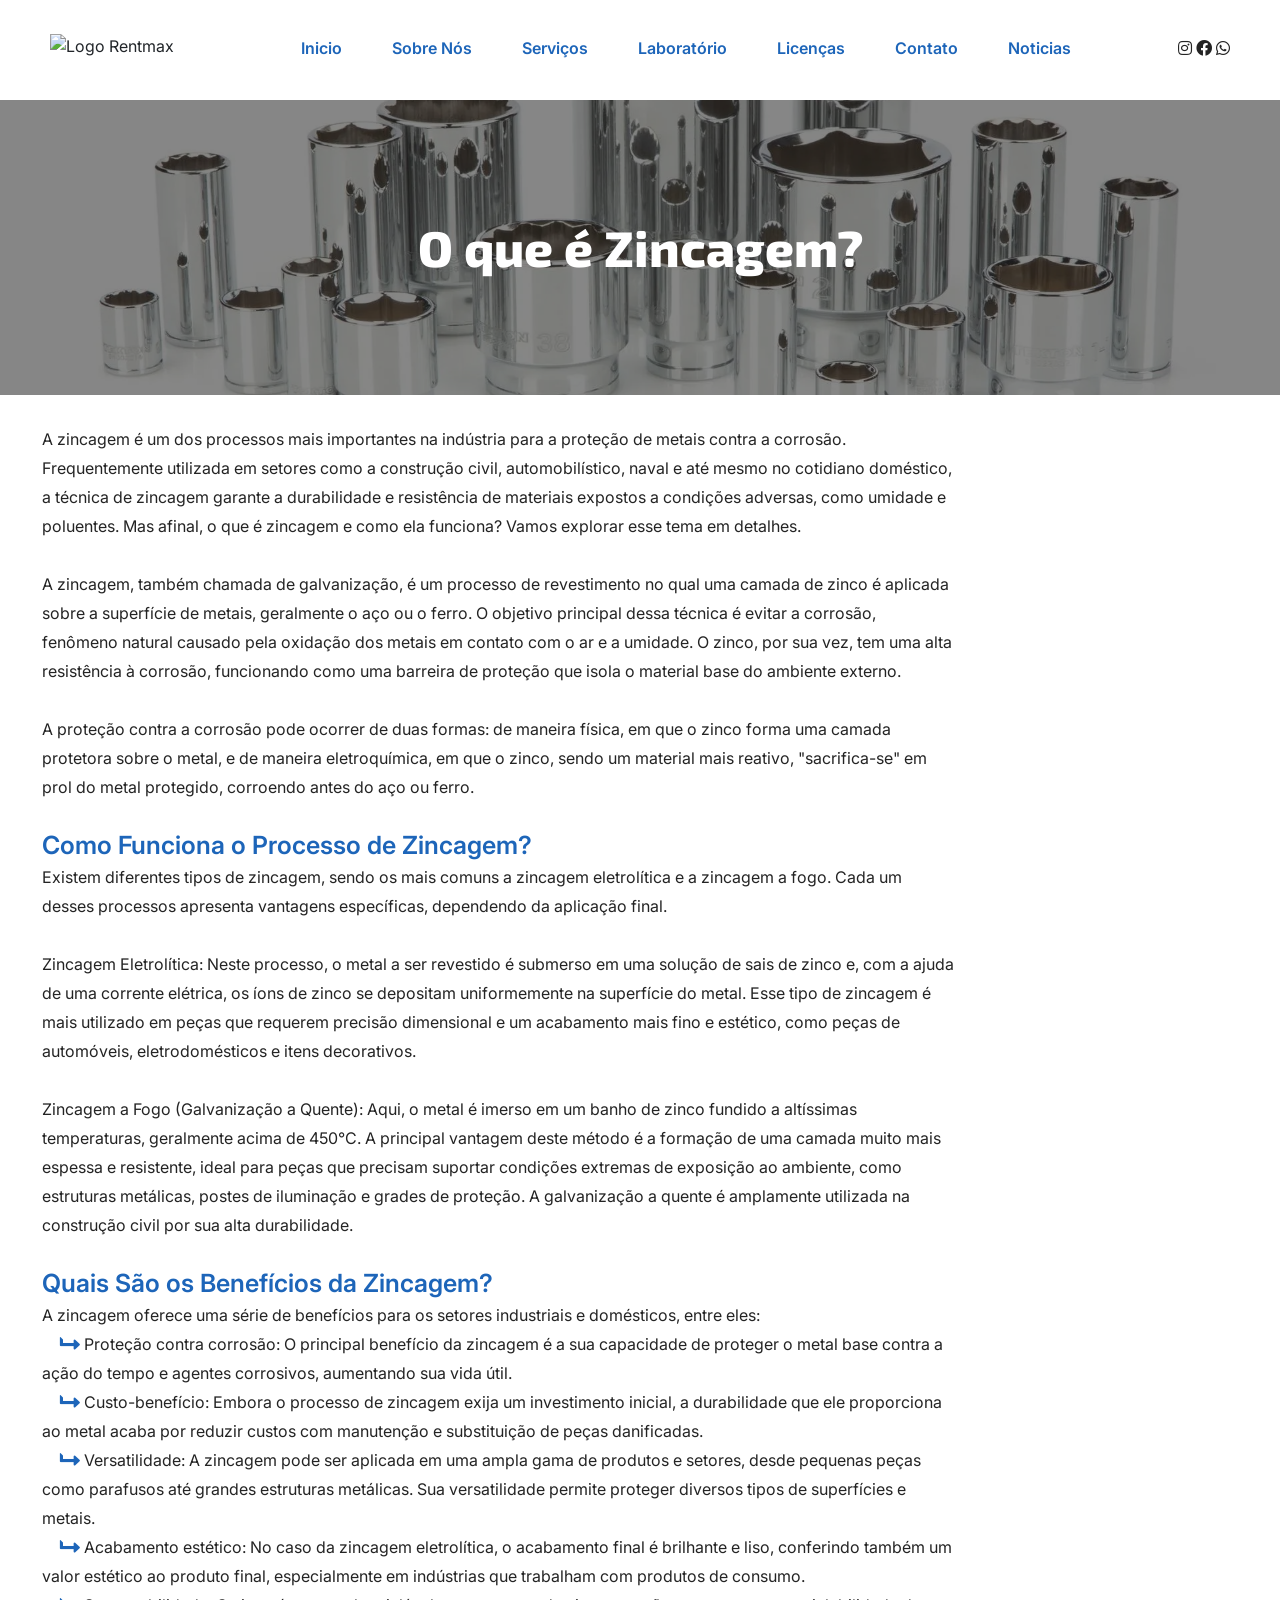
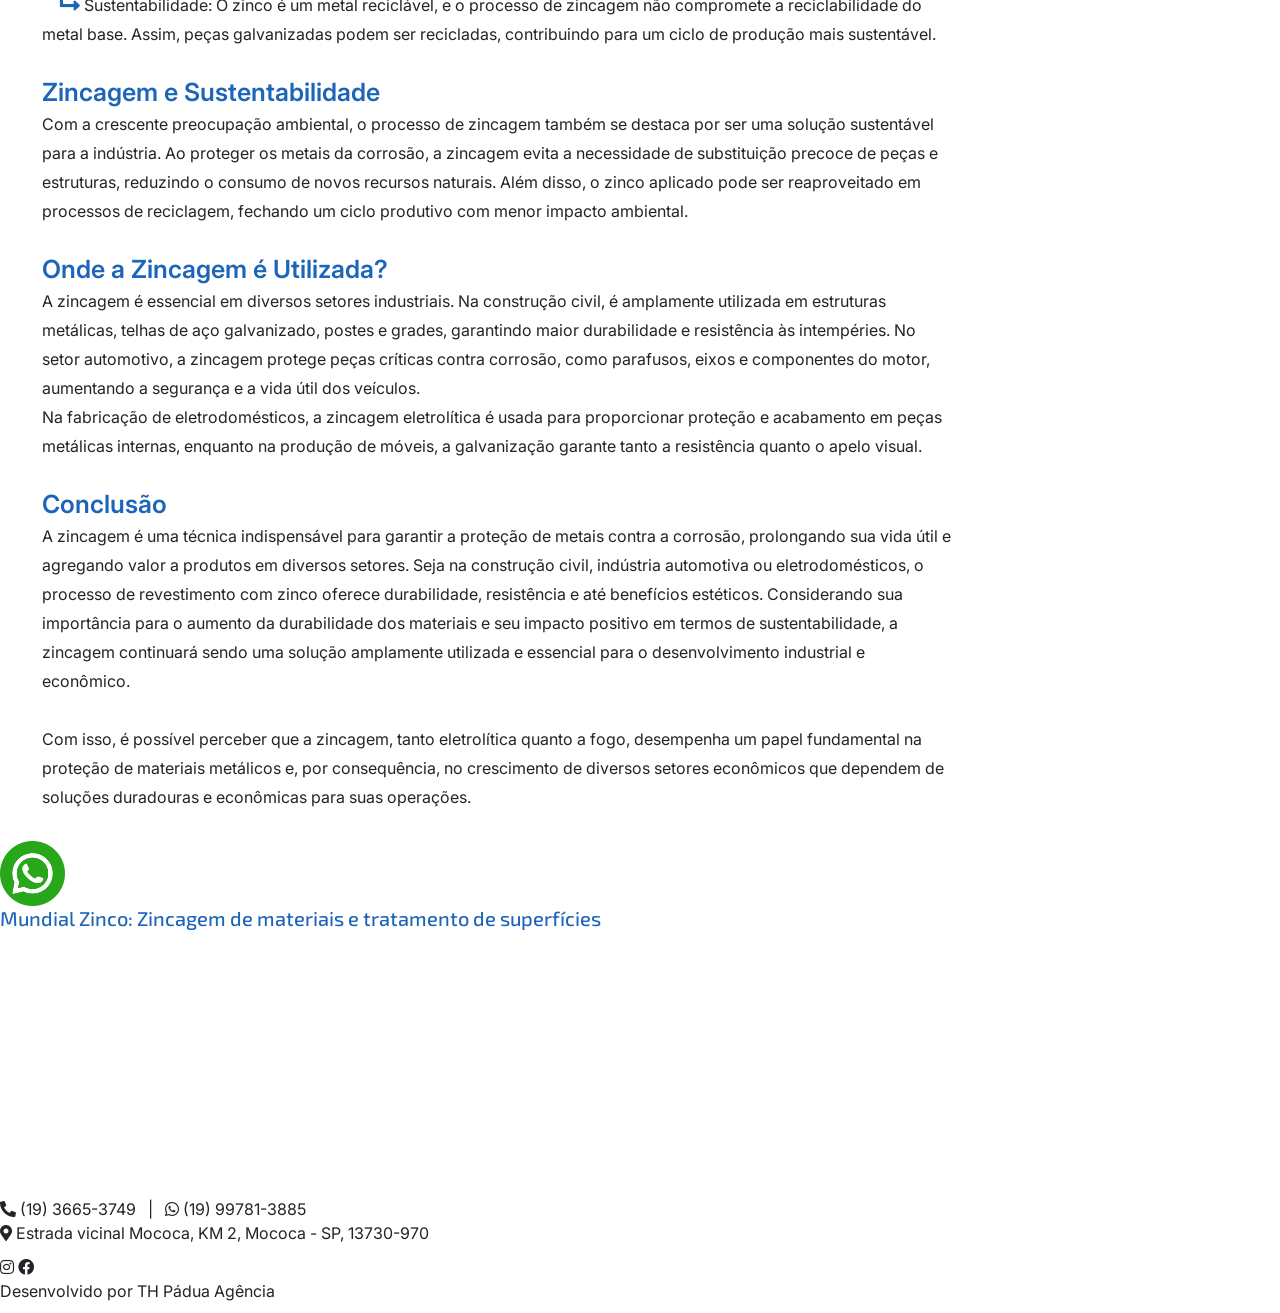
==== commit d96dfa14: "Add files via upload" ====
--- a/blog-01.html
+++ b/blog-01.html
@@ -1,269 +1,269 @@
-<!DOCTYPE html>
-<html lang="pt-br">
-
-<head>
-    <meta charset="UTF-8">
-    <meta name="viewport" content="width=device-width, initial-scale=1.0">
-    <title>Mundial Zinco - Zincagem e tratamento de superfícies</title>
-
-    <!-- Google Fonts -->
-    <link
-        href="https://fonts.googleapis.com/css2?family=Roboto:ital,wght@0,100;0,300;0,400;0,500;0,700;0,900;1,100;1,300;1,400;1,500;1,700;1,900&display=swap"
-        rel="stylesheet">
-    <link href="https://fonts.googleapis.com/css2?family=Inter:wght@100;200;300;400;500;600;700;800;900&display=swap"
-        rel="stylesheet">
-    <link rel="preconnect" href="https://fonts.googleapis.com">
-    <link rel="preconnect" href="https://fonts.gstatic.com" crossorigin>
-    <link href="https://fonts.googleapis.com/css2?family=Exo+2:ital,wght@0,100..900;1,100..900&display=swap"
-        rel="stylesheet">
-
-
-    <link href="https://cdn.jsdelivr.net/npm/bootstrap@5.3.3/dist/css/bootstrap.min.css" rel="stylesheet"
-        integrity="sha384-QWTKZyjpPEjISv5WaRU9OFeRpok6YctnYmDr5pNlyT2bRjXh0JMhjY6hW+ALEwIH" crossorigin="anonymous">
-    <link rel="stylesheet" href="./assets/fontawesome/css/all.min.css">
-    <link rel="stylesheet" href="./assets/css/styles.css">
-    <link rel="stylesheet" href="./assets/css/blog.css">
-
-    <link href="https://unpkg.com/aos@2.3.1/dist/aos.css" rel="stylesheet">
-    <link rel="stylesheet" href="https://cdnjs.cloudflare.com/ajax/libs/font-awesome/5.9.0/css/all.min.css">
-
-    <link rel="icon" href="assets/img/mundial-zinco-site/logo-icon.png" sizes="192x192">
-</head>
-
-<body>
-
-    <header>
-        <nav>
-            <div class="nav-logo">
-                <a href="/index.html"><img src="./assets/img/header/logo.png" alt="Logo WT&F Consulting"></a>
-            </div>
-
-            <div class="nav-list">
-                <ul>
-                    <li>
-                        <a href="index.html#">Inicio</a>
-                    </li>
-                    <li>
-                        <a href="index.html#sobre-nos">Sobre Nós</a>
-                    </li>
-                    <li>
-                        <a href="index.html#servicos">Serviços</a>
-                    </li>
-                    <li>
-                        <a href="index.html#laboratorio">Laboratório</a>
-                    </li>
-                    <li>
-                        <a href="index.html#licencas">Licenças</a>
-                    </li>
-                    <li>
-                        <a href="index.html#contato">Contato</a>
-                    </li>
-                    <li>
-                        <a href="index.html#blog">Noticias</a>
-                    </li>
-
-                </ul>
-            </div>
-
-            <div class="nav-social">
-                <span>
-                    <a href="https://www.instagram.com/mundialzinco/" title="Instagram" target="_blank"><i
-                            class="fab fa-instagram"></i></a>
-                    <a href="https://www.facebook.com/profile.php?id=61566608032869" title="Facebook" target="_blank"><i
-                            class="fab fa-facebook"></i></a>
-                    <a href="https://wa.me/5519997813885?text=Olá" title="Whatsapp" target="_blank"><i
-                            class="fab fa-whatsapp"></i></a>
-                </span>
-            </div>
-
-            <div class="mobile-icon-menu">
-                <div class="icon-menu">
-                    <button onclick="menuShow()"><img class="menu-icon" src="assets/img/header/menu_white_36dp.svg"
-                            alt=""></button>
-                </div>
-            </div>
-        </nav>
-
-        <div class="mobile-menu">
-            <div class="mobile-icon-menu">
-                <div class="icon-menu-close">
-                    <button onclick="menuShow()"><img class="icon-close"
-                            src="assets/img/header/close_white_36dp-white.svg" alt=""></button>
-                </div>
-            </div>
-            <ul>
-                <li class="nav-item"><a class="nav-link" href="index.html#" onclick="menuShow()">Início</a></li>
-                <li class="nav-item"><a class="nav-link" href="index.html#sobre-nos" onclick="menuShow()">Sobre Nós</a></li>
-                <li class="nav-item"><a class="nav-link" href="index.html#servicos" onclick="menuShow()">Serviços</a></li>
-                <li class="nav-item"><a class="nav-link" href="index.html#laboratorio" onclick="menuShow()">Laboratório</a></li>
-                <li class="nav-item"><a class="nav-link" href="index.html#licencas" onclick="menuShow()">Licenças</a></li>
-                <li class="nav-item"><a class="nav-link" href="index.html#contato" onclick="menuShow()">Contato</a></li>
-                <li class="nav-item"><a class="nav-link" href="index.html#blog" onclick="menuShow()">Blog</a></li>
-            </ul>
-
-        </div>
-
-        <div class="fecha-menu" onclick="fechaMenu()"></div>
-    </header>
-
-    <main>
-        <section class="notice">
-            <div class="col-xl-12 col-lg-12">
-                <div class="main-title">
-                    <h2>
-                        O que é Zincagem?
-                    </h2>
-                </div>
-            </div>
-            <div class="auto-container">
-                <div class="col-xl-9 col-lg-12 ps-xl-5 lab-content">
-                    
-                    <div class="normal-text">
-                        <p>
-                            A zincagem é um dos processos mais importantes na indústria para a proteção de metais contra
-                            a corrosão. Frequentemente utilizada em setores como a construção civil, automobilístico,
-                            naval e até mesmo no cotidiano doméstico, a técnica de zincagem garante a durabilidade e
-                            resistência de materiais expostos a condições adversas, como umidade e poluentes. Mas
-                            afinal, o que é zincagem e como ela funciona? Vamos explorar esse tema em detalhes. <br><br>
-
-                            A zincagem, também chamada de galvanização, é um processo de revestimento no qual uma camada
-                            de zinco é aplicada sobre a superfície de metais, geralmente o aço ou o ferro. O objetivo
-                            principal dessa técnica é evitar a corrosão, fenômeno natural causado pela oxidação dos
-                            metais em contato com o ar e a umidade. O zinco, por sua vez, tem uma alta resistência à
-                            corrosão, funcionando como uma barreira de proteção que isola o material base do ambiente
-                            externo.<br><br>
-
-                            A proteção contra a corrosão pode ocorrer de duas formas: de maneira física, em que o zinco
-                            forma uma camada protetora sobre o metal, e de maneira eletroquímica, em que o zinco, sendo
-                            um material mais reativo, "sacrifica-se" em prol do metal protegido, corroendo antes do aço
-                            ou ferro.<br><br>
-
-                            <span>Como Funciona o Processo de Zincagem?</span>
-                            <br>
-                            Existem diferentes tipos de zincagem, sendo os mais comuns a zincagem eletrolítica e a
-                            zincagem a fogo. Cada um desses processos apresenta vantagens específicas, dependendo da
-                            aplicação final.<br><br>
-
-                            Zincagem Eletrolítica: Neste processo, o metal a ser revestido é submerso em uma solução de
-                            sais de zinco e, com a ajuda de uma corrente elétrica, os íons de zinco se depositam
-                            uniformemente na superfície do metal. Esse tipo de zincagem é mais utilizado em peças que
-                            requerem precisão dimensional e um acabamento mais fino e estético, como peças de
-                            automóveis, eletrodomésticos e itens decorativos.<br><br>
-
-                            Zincagem a Fogo (Galvanização a Quente): Aqui, o metal é imerso em um banho de zinco fundido
-                            a altíssimas temperaturas, geralmente acima de 450°C. A principal vantagem deste método é a
-                            formação de uma camada muito mais espessa e resistente, ideal para peças que precisam
-                            suportar condições extremas de exposição ao ambiente, como estruturas metálicas, postes de
-                            iluminação e grades de proteção. A galvanização a quente é amplamente utilizada na
-                            construção civil por sua alta durabilidade.<br><br>
-
-                            <span>Quais São os Benefícios da Zincagem?</span><br>
-
-                            A zincagem oferece uma série de benefícios para os setores industriais e domésticos, entre
-                            eles:<br>
-
-                            <i class="fas fa-level-up-alt"></i> Proteção contra corrosão: O principal benefício da zincagem é a sua capacidade de proteger o
-                            metal base contra a ação do tempo e agentes corrosivos, aumentando sua vida útil.<br>
-
-                            <i class="fas fa-level-up-alt"></i> Custo-benefício: Embora o processo de zincagem exija um investimento inicial, a durabilidade
-                            que ele proporciona ao metal acaba por reduzir custos com manutenção e substituição de peças
-                            danificadas.<br>
-
-                            <i class="fas fa-level-up-alt"></i> Versatilidade: A zincagem pode ser aplicada em uma ampla gama de produtos e setores, desde
-                            pequenas peças como parafusos até grandes estruturas metálicas. Sua versatilidade permite
-                            proteger diversos tipos de superfícies e metais.<br>
-
-                            <i class="fas fa-level-up-alt"></i> Acabamento estético: No caso da zincagem eletrolítica, o acabamento final é brilhante e
-                            liso, conferindo também um valor estético ao produto final, especialmente em indústrias que
-                            trabalham com produtos de consumo.<br>
-
-                            <i class="fas fa-level-up-alt"></i> Sustentabilidade: O zinco é um metal reciclável, e o processo de zincagem não compromete a
-                            reciclabilidade do metal base. Assim, peças galvanizadas podem ser recicladas, contribuindo
-                            para um ciclo de produção mais sustentável.<br><br>
-
-                            <span>Zincagem e Sustentabilidade</span><br>
-
-                            Com a crescente preocupação ambiental, o processo de zincagem também se destaca por ser uma
-                            solução sustentável para a indústria. Ao proteger os metais da corrosão, a zincagem evita a
-                            necessidade de substituição precoce de peças e estruturas, reduzindo o consumo de novos
-                            recursos naturais. Além disso, o zinco aplicado pode ser reaproveitado em processos de
-                            reciclagem, fechando um ciclo produtivo com menor impacto ambiental.<br><br>
-
-                            <span>Onde a Zincagem é Utilizada?</span><br>
-
-                            A zincagem é essencial em diversos setores industriais. Na construção civil, é amplamente
-                            utilizada em estruturas metálicas, telhas de aço galvanizado, postes e grades, garantindo
-                            maior durabilidade e resistência às intempéries. No setor automotivo, a zincagem protege
-                            peças críticas contra corrosão, como parafusos, eixos e componentes do motor, aumentando a
-                            segurança e a vida útil dos veículos.<br>
-
-                            Na fabricação de eletrodomésticos, a zincagem eletrolítica é usada para proporcionar
-                            proteção e acabamento em peças metálicas internas, enquanto na produção de móveis, a
-                            galvanização garante tanto a resistência quanto o apelo visual.<br><br>
-                            
-                            <span>Conclusão</span><br>
-
-                            A zincagem é uma técnica indispensável para garantir a proteção de metais contra a corrosão,
-                            prolongando sua vida útil e agregando valor a produtos em diversos setores. Seja na
-                            construção civil, indústria automotiva ou eletrodomésticos, o processo de revestimento com
-                            zinco oferece durabilidade, resistência e até benefícios estéticos. Considerando sua
-                            importância para o aumento da durabilidade dos materiais e seu impacto positivo em termos de
-                            sustentabilidade, a zincagem continuará sendo uma solução amplamente utilizada e essencial
-                            para o desenvolvimento industrial e econômico.<br><br>
-
-                            Com isso, é possível perceber que a zincagem, tanto eletrolítica quanto a fogo, desempenha
-                            um papel fundamental na proteção de materiais metálicos e, por consequência, no crescimento
-                            de diversos setores econômicos que dependem de soluções duradouras e econômicas para suas
-                            operações.<br><br>
-                        </p>
-                    </div>
-                </div>
-
-            </div>
-        </section>
-
-        <div class="whats">
-            <a href="https://wa.me/5519997813885?text=Olá" target="_blank">
-                <img src="./assets/img/mundial-zinco-site/whats-logo.png" width="65px" alt="Fale comigo pelo WhatsApp"
-                    title="Fale comigo pelo WhatsApp">
-            </a>
-        </div>
-    </main>
-
-    <footer>
-        <h2>Mundial Zinco: Zincagem de materiais e tratamento de superfícies</h2>
-        <div class="infos-footer">
-            <div class="footer-logo">
-                <img src="./assets/img/mundial-zinco-site/logo-atualizada.svg" alt="Logo Mundial Zinco">
-            </div>
-            <div class="footer-telefone">
-                <p>
-                    <i class="fas fa-phone-alt"></i> (19) 3665-3749 &nbsp; | &nbsp; <a class="whatsapp-link-footer"
-                        href="https://wa.me/5519997813885?text=Olá" target="_blank"> <i
-                            class="fa-fab fab fa-whatsapp"></i> (19) 99781-3885</a><br>
-                    <i class="fas fa-map-marker-alt"></i> Estrada vicinal Mococa, KM 2, Mococa - SP, 13730-970
-                </p>
-            </div>
-            <div class="footer-social">
-                <a href="https://www.instagram.com/mundialzinco/" target="_blank" title="Instagram"><i
-                        class="fab fa-instagram">
-                    </i></a>
-                <a href="https://www.facebook.com/profile.php?id=61566608032869" target="_blank" title="Facebook"><i
-                        class="fab fa-facebook">
-                    </i></a>
-            </div>
-        </div>
-    </footer>
-    
-    <div class="footer-dev">
-        <p>Desenvolvido por <a href="https://www.thpadua.com.br/" target="_blank">TH Pádua Agência</a></p>
-    </div>
-
-    <script src="assets/js/jquery.js"></script>
-    <script src="https://cdn.jsdelivr.net/npm/bootstrap@5.3.3/dist/js/bootstrap.min.js"
-        integrity="sha384-0pUGZvbkm6XF6gxjEnlmuGrJXVbNuzT9qBBavbLwCsOGabYfZo0T0to5eqruptLy"
-        crossorigin="anonymous"></script>
-    <script src="assets/js/scripts.js"></script>
-</body>
-
+<!DOCTYPE html>
+<html lang="pt-br">
+
+<head>
+    <meta charset="UTF-8">
+    <meta name="viewport" content="width=device-width, initial-scale=1.0">
+    <title>Mundial Zinco - Zincagem e tratamento de superfícies</title>
+
+    <!-- Google Fonts -->
+    <link
+        href="https://fonts.googleapis.com/css2?family=Roboto:ital,wght@0,100;0,300;0,400;0,500;0,700;0,900;1,100;1,300;1,400;1,500;1,700;1,900&display=swap"
+        rel="stylesheet">
+    <link href="https://fonts.googleapis.com/css2?family=Inter:wght@100;200;300;400;500;600;700;800;900&display=swap"
+        rel="stylesheet">
+    <link rel="preconnect" href="https://fonts.googleapis.com">
+    <link rel="preconnect" href="https://fonts.gstatic.com" crossorigin>
+    <link href="https://fonts.googleapis.com/css2?family=Exo+2:ital,wght@0,100..900;1,100..900&display=swap"
+        rel="stylesheet">
+
+
+    <link href="https://cdn.jsdelivr.net/npm/bootstrap@5.3.3/dist/css/bootstrap.min.css" rel="stylesheet"
+        integrity="sha384-QWTKZyjpPEjISv5WaRU9OFeRpok6YctnYmDr5pNlyT2bRjXh0JMhjY6hW+ALEwIH" crossorigin="anonymous">
+    <link rel="stylesheet" href="./assets/fontawesome/css/all.min.css">
+    <link rel="stylesheet" href="./assets/css/styles.css">
+    <link rel="stylesheet" href="./assets/css/blog.css">
+
+    <link href="https://unpkg.com/aos@2.3.1/dist/aos.css" rel="stylesheet">
+    <link rel="stylesheet" href="https://cdnjs.cloudflare.com/ajax/libs/font-awesome/5.9.0/css/all.min.css">
+
+    <link rel="icon" href="assets/img/mundial-zinco-site/logo-icon.png" sizes="192x192">
+</head>
+
+<body>
+
+    <header>
+        <nav>
+            <div class="nav-logo">
+                <a href="/index.html"><img src="./assets/img/header/logo.png" alt="Logo Rentmax"></a>
+            </div>
+
+            <div class="nav-list">
+                <ul>
+                    <li>
+                        <a href="index.html#">Inicio</a>
+                    </li>
+                    <li>
+                        <a href="index.html#sobre-nos">Sobre Nós</a>
+                    </li>
+                    <li>
+                        <a href="index.html#servicos">Serviços</a>
+                    </li>
+                    <li>
+                        <a href="index.html#laboratorio">Laboratório</a>
+                    </li>
+                    <li>
+                        <a href="index.html#licencas">Licenças</a>
+                    </li>
+                    <li>
+                        <a href="index.html#contato">Contato</a>
+                    </li>
+                    <li>
+                        <a href="index.html#blog">Noticias</a>
+                    </li>
+
+                </ul>
+            </div>
+
+            <div class="nav-social">
+                <span>
+                    <a href="https://www.instagram.com/mundialzinco/" title="Instagram" target="_blank"><i
+                            class="fab fa-instagram"></i></a>
+                    <a href="https://www.facebook.com/profile.php?id=61566608032869" title="Facebook" target="_blank"><i
+                            class="fab fa-facebook"></i></a>
+                    <a href="https://wa.me/5519997813885?text=Olá" title="Whatsapp" target="_blank"><i
+                            class="fab fa-whatsapp"></i></a>
+                </span>
+            </div>
+
+            <div class="mobile-icon-menu">
+                <div class="icon-menu">
+                    <button onclick="menuShow()"><img class="menu-icon" src="assets/img/header/menu_white_36dp.svg"
+                            alt=""></button>
+                </div>
+            </div>
+        </nav>
+
+        <div class="mobile-menu">
+            <div class="mobile-icon-menu">
+                <div class="icon-menu-close">
+                    <button onclick="menuShow()"><img class="icon-close"
+                            src="assets/img/header/close_white_36dp-white.svg" alt=""></button>
+                </div>
+            </div>
+            <ul>
+                <li class="nav-item"><a class="nav-link" href="index.html#" onclick="menuShow()">Início</a></li>
+                <li class="nav-item"><a class="nav-link" href="index.html#sobre-nos" onclick="menuShow()">Sobre Nós</a></li>
+                <li class="nav-item"><a class="nav-link" href="index.html#servicos" onclick="menuShow()">Serviços</a></li>
+                <li class="nav-item"><a class="nav-link" href="index.html#laboratorio" onclick="menuShow()">Laboratório</a></li>
+                <li class="nav-item"><a class="nav-link" href="index.html#licencas" onclick="menuShow()">Licenças</a></li>
+                <li class="nav-item"><a class="nav-link" href="index.html#contato" onclick="menuShow()">Contato</a></li>
+                <li class="nav-item"><a class="nav-link" href="index.html#blog" onclick="menuShow()">Blog</a></li>
+            </ul>
+
+        </div>
+
+        <div class="fecha-menu" onclick="fechaMenu()"></div>
+    </header>
+
+    <main>
+        <section class="notice">
+            <div class="col-xl-12 col-lg-12">
+                <div class="main-title">
+                    <h2>
+                        O que é Zincagem?
+                    </h2>
+                </div>
+            </div>
+            <div class="auto-container">
+                <div class="col-xl-9 col-lg-12 ps-xl-5 lab-content">
+                    
+                    <div class="normal-text">
+                        <p>
+                            A zincagem é um dos processos mais importantes na indústria para a proteção de metais contra
+                            a corrosão. Frequentemente utilizada em setores como a construção civil, automobilístico,
+                            naval e até mesmo no cotidiano doméstico, a técnica de zincagem garante a durabilidade e
+                            resistência de materiais expostos a condições adversas, como umidade e poluentes. Mas
+                            afinal, o que é zincagem e como ela funciona? Vamos explorar esse tema em detalhes. <br><br>
+
+                            A zincagem, também chamada de galvanização, é um processo de revestimento no qual uma camada
+                            de zinco é aplicada sobre a superfície de metais, geralmente o aço ou o ferro. O objetivo
+                            principal dessa técnica é evitar a corrosão, fenômeno natural causado pela oxidação dos
+                            metais em contato com o ar e a umidade. O zinco, por sua vez, tem uma alta resistência à
+                            corrosão, funcionando como uma barreira de proteção que isola o material base do ambiente
+                            externo.<br><br>
+
+                            A proteção contra a corrosão pode ocorrer de duas formas: de maneira física, em que o zinco
+                            forma uma camada protetora sobre o metal, e de maneira eletroquímica, em que o zinco, sendo
+                            um material mais reativo, "sacrifica-se" em prol do metal protegido, corroendo antes do aço
+                            ou ferro.<br><br>
+
+                            <span>Como Funciona o Processo de Zincagem?</span>
+                            <br>
+                            Existem diferentes tipos de zincagem, sendo os mais comuns a zincagem eletrolítica e a
+                            zincagem a fogo. Cada um desses processos apresenta vantagens específicas, dependendo da
+                            aplicação final.<br><br>
+
+                            Zincagem Eletrolítica: Neste processo, o metal a ser revestido é submerso em uma solução de
+                            sais de zinco e, com a ajuda de uma corrente elétrica, os íons de zinco se depositam
+                            uniformemente na superfície do metal. Esse tipo de zincagem é mais utilizado em peças que
+                            requerem precisão dimensional e um acabamento mais fino e estético, como peças de
+                            automóveis, eletrodomésticos e itens decorativos.<br><br>
+
+                            Zincagem a Fogo (Galvanização a Quente): Aqui, o metal é imerso em um banho de zinco fundido
+                            a altíssimas temperaturas, geralmente acima de 450°C. A principal vantagem deste método é a
+                            formação de uma camada muito mais espessa e resistente, ideal para peças que precisam
+                            suportar condições extremas de exposição ao ambiente, como estruturas metálicas, postes de
+                            iluminação e grades de proteção. A galvanização a quente é amplamente utilizada na
+                            construção civil por sua alta durabilidade.<br><br>
+
+                            <span>Quais São os Benefícios da Zincagem?</span><br>
+
+                            A zincagem oferece uma série de benefícios para os setores industriais e domésticos, entre
+                            eles:<br>
+
+                            <i class="fas fa-level-up-alt"></i> Proteção contra corrosão: O principal benefício da zincagem é a sua capacidade de proteger o
+                            metal base contra a ação do tempo e agentes corrosivos, aumentando sua vida útil.<br>
+
+                            <i class="fas fa-level-up-alt"></i> Custo-benefício: Embora o processo de zincagem exija um investimento inicial, a durabilidade
+                            que ele proporciona ao metal acaba por reduzir custos com manutenção e substituição de peças
+                            danificadas.<br>
+
+                            <i class="fas fa-level-up-alt"></i> Versatilidade: A zincagem pode ser aplicada em uma ampla gama de produtos e setores, desde
+                            pequenas peças como parafusos até grandes estruturas metálicas. Sua versatilidade permite
+                            proteger diversos tipos de superfícies e metais.<br>
+
+                            <i class="fas fa-level-up-alt"></i> Acabamento estético: No caso da zincagem eletrolítica, o acabamento final é brilhante e
+                            liso, conferindo também um valor estético ao produto final, especialmente em indústrias que
+                            trabalham com produtos de consumo.<br>
+
+                            <i class="fas fa-level-up-alt"></i> Sustentabilidade: O zinco é um metal reciclável, e o processo de zincagem não compromete a
+                            reciclabilidade do metal base. Assim, peças galvanizadas podem ser recicladas, contribuindo
+                            para um ciclo de produção mais sustentável.<br><br>
+
+                            <span>Zincagem e Sustentabilidade</span><br>
+
+                            Com a crescente preocupação ambiental, o processo de zincagem também se destaca por ser uma
+                            solução sustentável para a indústria. Ao proteger os metais da corrosão, a zincagem evita a
+                            necessidade de substituição precoce de peças e estruturas, reduzindo o consumo de novos
+                            recursos naturais. Além disso, o zinco aplicado pode ser reaproveitado em processos de
+                            reciclagem, fechando um ciclo produtivo com menor impacto ambiental.<br><br>
+
+                            <span>Onde a Zincagem é Utilizada?</span><br>
+
+                            A zincagem é essencial em diversos setores industriais. Na construção civil, é amplamente
+                            utilizada em estruturas metálicas, telhas de aço galvanizado, postes e grades, garantindo
+                            maior durabilidade e resistência às intempéries. No setor automotivo, a zincagem protege
+                            peças críticas contra corrosão, como parafusos, eixos e componentes do motor, aumentando a
+                            segurança e a vida útil dos veículos.<br>
+
+                            Na fabricação de eletrodomésticos, a zincagem eletrolítica é usada para proporcionar
+                            proteção e acabamento em peças metálicas internas, enquanto na produção de móveis, a
+                            galvanização garante tanto a resistência quanto o apelo visual.<br><br>
+                            
+                            <span>Conclusão</span><br>
+
+                            A zincagem é uma técnica indispensável para garantir a proteção de metais contra a corrosão,
+                            prolongando sua vida útil e agregando valor a produtos em diversos setores. Seja na
+                            construção civil, indústria automotiva ou eletrodomésticos, o processo de revestimento com
+                            zinco oferece durabilidade, resistência e até benefícios estéticos. Considerando sua
+                            importância para o aumento da durabilidade dos materiais e seu impacto positivo em termos de
+                            sustentabilidade, a zincagem continuará sendo uma solução amplamente utilizada e essencial
+                            para o desenvolvimento industrial e econômico.<br><br>
+
+                            Com isso, é possível perceber que a zincagem, tanto eletrolítica quanto a fogo, desempenha
+                            um papel fundamental na proteção de materiais metálicos e, por consequência, no crescimento
+                            de diversos setores econômicos que dependem de soluções duradouras e econômicas para suas
+                            operações.<br><br>
+                        </p>
+                    </div>
+                </div>
+
+            </div>
+        </section>
+
+        <div class="whats">
+            <a href="https://wa.me/5519997813885?text=Olá" target="_blank">
+                <img src="./assets/img/mundial-zinco-site/whats-logo.png" width="65px" alt="Fale comigo pelo WhatsApp"
+                    title="Fale comigo pelo WhatsApp">
+            </a>
+        </div>
+    </main>
+
+    <footer>
+        <h2>Mundial Zinco: Zincagem de materiais e tratamento de superfícies</h2>
+        <div class="infos-footer">
+            <div class="footer-logo">
+                <img src="./assets/img/mundial-zinco-site/logo-atualizada.svg" alt="Logo Mundial Zinco">
+            </div>
+            <div class="footer-telefone">
+                <p>
+                    <i class="fas fa-phone-alt"></i> (19) 3665-3749 &nbsp; | &nbsp; <a class="whatsapp-link-footer"
+                        href="https://wa.me/5519997813885?text=Olá" target="_blank"> <i
+                            class="fa-fab fab fa-whatsapp"></i> (19) 99781-3885</a><br>
+                    <i class="fas fa-map-marker-alt"></i> Estrada vicinal Mococa, KM 2, Mococa - SP, 13730-970
+                </p>
+            </div>
+            <div class="footer-social">
+                <a href="https://www.instagram.com/mundialzinco/" target="_blank" title="Instagram"><i
+                        class="fab fa-instagram">
+                    </i></a>
+                <a href="https://www.facebook.com/profile.php?id=61566608032869" target="_blank" title="Facebook"><i
+                        class="fab fa-facebook">
+                    </i></a>
+            </div>
+        </div>
+    </footer>
+    
+    <div class="footer-dev">
+        <p>Desenvolvido por <a href="https://www.thpadua.com.br/" target="_blank">TH Pádua Agência</a></p>
+    </div>
+
+    <script src="assets/js/jquery.js"></script>
+    <script src="https://cdn.jsdelivr.net/npm/bootstrap@5.3.3/dist/js/bootstrap.min.js"
+        integrity="sha384-0pUGZvbkm6XF6gxjEnlmuGrJXVbNuzT9qBBavbLwCsOGabYfZo0T0to5eqruptLy"
+        crossorigin="anonymous"></script>
+    <script src="assets/js/scripts.js"></script>
+</body>
+
 </html>
--- a/assets/css/styles.css
+++ b/assets/css/styles.css
@@ -6,16 +6,16 @@
 
 :root {
     font-size: 62.5%;
-    --primary-color:#083661;
-    --secondary-color: #787878;
+    --primary-color:#1d65b9;
+    --secondary-color: #66B646;
     --third-color: #242424;
-    --fourth-color: #0084C6;
+
     --white-color:#FFFFFF;
     --base-color: #FBFBFB;
 
-    /* --primary-font: 'Roboto', sans-serif; */
-    --primary-font: 'Exo 2', sans-serif;
-    --secondary-font: 'Inter', sans-serif;
+    
+    --primary-font: 'Exo 2', sans-serif;  /* TITLE */
+    --secondary-font: 'Inter', sans-serif; /* BODY */
 }
 
 html,
@@ -33,6 +33,7 @@
 
 p, a, span {
     font-family: var(--secondary-font);
+    color: var(--third-color);
 }
 
 a {
@@ -45,11 +46,6 @@
     list-style: none;
 }
 
-.container {
-    margin: 0;
-    padding: 0;
-}
-
 
 /* HEADER */
 header {
@@ -60,8 +56,9 @@
     display: flex;
     align-items: center;
     text-align: center;
-    padding: 0.1rem 5rem;
+    padding: 1.3rem 5rem;
     width: 100%;
+    height: 9rem;
     justify-content: space-between;
     position: fixed;
     z-index: 100;
@@ -71,14 +68,10 @@
     background: var(--white-color);
 }
 
-.nav-logo {
-    margin-left: 5rem;
-}
-
 .nav-logo img {
     object-fit: contain;
     width: 18rem;
-    height: 7rem;
+    height: 6rem;
 }
 
 .nav-logo img:hover {
@@ -112,24 +105,86 @@
 
 .nav-social {
     margin-top: 5px;
-    margin-right: 100px;
-}
-
-.nav-social span {
-    display: flex;
-    gap: 1.4rem;
-}
-
-.fab {
-    color: var(--primary-color);
-    font-size: 24px;
-}
-
-.fab:hover {
-    color: var(--secondary-color);
-    transition: 0.3s ease-out;
-    transform: rotate(-15deg) scale(1.2);
-    font-size: 2.4rem;
+}
+
+.module-contact {
+    display: flex;
+    -webkit-box-align: center;
+    -ms-flex-align: center;
+    align-items: center;
+}
+
+.module-contact .btn {
+    width: 18rem;
+    padding: 0 1.5rem;
+}
+
+.btn--secondary {
+    background-color: var(--primary-color);
+    color: var(--white-color);
+}
+
+.btn {
+    display: flex;
+    -webkit-box-pack: center;
+    -ms-flex-pack: center;
+    justify-content: center;
+    -webkit-box-align: center;
+    -ms-flex-align: center;
+    align-items: center;
+    position: relative;
+    z-index: 2;
+    font-size: 15px;
+    font-weight: 700;
+    text-transform: capitalize;
+    border: none;
+    width: 170px;
+    height: 50px;
+    -webkit-transition: 0.3s ease-in-out;
+    -o-transition: 0.3s ease-in-out;
+    transition: 0.3s ease-in-out;
+    border-radius: 4px;
+    color: var(--white-color);
+    padding: 0 30px;
+}
+
+.btn:hover {
+    color: var(--white-color);
+}
+
+.btn:hover::before {
+    -webkit-transform: scaleX(1);
+    -ms-transform: scaleX(1);
+    transform: scaleX(1);
+    -webkit-transform-origin: left center;
+    -ms-transform-origin: left center;
+    transform-origin: left center;
+}
+
+.btn--secondary::before {
+    background-color: var(--secondary-color);
+}
+
+.btn::before {
+    content: '';
+    position: absolute;
+    width: calc(100%);
+    height: calc(100%);
+    top: 0px;
+    left: 0px;
+    z-index: -1;
+    -webkit-transform: scaleX(0);
+    -ms-transform: scaleX(0);
+    transform: scaleX(0);
+    -webkit-transform-origin: right center;
+    -ms-transform-origin: right center;
+    transform-origin: right center;
+    -webkit-transition: -webkit-transform 0.24s cubic-bezier(0.37, 0.31, 0.31, 0.9);
+    transition: -webkit-transform 0.24s cubic-bezier(0.37, 0.31, 0.31, 0.9);
+    -o-transition: transform 0.24s cubic-bezier(0.37, 0.31, 0.31, 0.9);
+    transition: transform 0.24s cubic-bezier(0.37, 0.31, 0.31, 0.9);
+    transition: transform 0.24s cubic-bezier(0.37, 0.31, 0.31, 0.9), -webkit-transform 0.24s cubic-bezier(0.37, 0.31, 0.31, 0.9);
+    border-radius: inherit;
 }
 
 .mobile-menu, .mobile-icon-menu {
@@ -139,10 +194,10 @@
 /* SECTION 01 */
 
 .section-01 {
-    background-image: url('../img/mundial-zinco-site/banner-h1.png');
+    background: url('../img/banner-h1.jpg') var(--primary-color);
     background-repeat: no-repeat;
     background-position: center 10rem;
-    margin-top: -2.5rem;
+    margin-top: -3rem;
 }
 
 .banner-h1 {
@@ -175,6 +230,7 @@
 .banner-h1 p {
     line-height: 2.8rem;
     margin-bottom: 3rem;
+    color: var(--white-color);
 }
 
 .btn-contact {
@@ -192,6 +248,7 @@
     font-size: 25px;
 }
 
+
 /* SECTION 02 */
 
 .section-02 {
@@ -232,10 +289,11 @@
     width: 100%;
 }
 
-img {
+.section-02 img {
     display: inline-block;
     max-width: 100%;
     height: auto;
+    border-radius: 150px;
 }
 
 .about-image-block-two {
@@ -277,7 +335,7 @@
     font-style: normal;
     font-weight: 400;
     line-height: 2.9rem;
-    color: var(--secondary-color);
+    color: var(--third-color);
     transition: all .5s ease;
     margin-bottom: 0;
 }
@@ -307,1817 +365,70 @@
     display: none !important;
 }
 
+
 /* SECTION 03 */
-
 .section-03 {
-    padding: 5rem 0 10rem;
-}
-
-.section-03 .inner_content {
+    padding: 5rem 0;
+}
+
+.section-03 .title {
     text-align: center;
-    padding: 0 3.5rem;
-}
-
-.section-03 .inner_content .icon-box {
-    display: flex;
-    justify-content: center;
-}
-
-.section-03 .icon-bg span {
-    font-size: 5rem;
-    position: relative;
-    color: var(--primary-color);
-    transition: all .5s ease;
-}
-
-.section-03 .service-text h3 {
-    padding: 3rem 0 2rem;
+}
+
+.section-03 .prod-img img {
+    aspect-ratio: 16/9;
+    width: 100%;
+    border-radius: 2.5rem;
+}
+
+.section-03 .prod-title h3 {
     font-weight: 700;
-    font-size: 2.4rem;
-    line-height: 2.6rem;
-}
-
-.service-text p {
-    position: relative;
-    font-family: var(--secondary-font);
-    font-style: normal;
-    font-weight: 400;
-    line-height: 2.9rem;
+    font-size: 2.5rem;
+}
+
+.section-03 .prod-title {
+    padding: 1rem 0;
+}
+
+.section-03 .services {
+    background-color: var(--primary-color);
+    padding: 5rem 0;
+    margin-top: 5rem;
+}
+
+.section-03 .service-container {
+    background-color: var(--white-color);
+    border-radius: 2.5rem;
+}
+
+.section-03 .card-content {
+    padding: 3rem 9rem 5rem;
+}
+
+.section-03 .card-icon img {
+    width: 8rem;
+    height: 8rem;
+    margin-right: 10rem;
+}
+
+.section-03 .card-body {
+    display: flex;
+}
+
+.section-03 .card-content .card-infos h3 {
+    font-weight: 700;
+    padding-bottom: 1rem;
+}
+
+.section-03 .card-content .card-infos p {
+    padding-bottom: 1rem;
+}
+
+.section-03 .services .card-content .advantages-box {
+    display: flex;
+}
+
+.advantages-box i {
+    padding-right: 0.5rem;
     color: var(--secondary-color);
-    transition: all .5s ease;
-    text-align: justify;
-}
-
-/* SECTION 04 */
-
-.service-content {
-    background-color: var(--third-color);
-    position: relative;
-    padding: 10rem 0 15rem;
-}
-
-.anim-icon .icon {
-    position: absolute;
-    background-repeat: no-repeat;
-}
-
-.service-content .icon-1 {
-    width: 44rem;
-    height: 42rem;
-    left: -10rem;
-    bottom: 0;
-}
-
-.service-content .icon-2 {
-    width: 50rem;
-    height: 35rem;
-    right: -10rem;
-    bottom: 0;
-}
-
-.section-04 .title {
-    text-align: center;
-}
-
-.section-04 .sub-title h5 {
-    color: var(--fourth-color);
-}
-
-.section-04 .title h2 {
-    color: var(--white-color);
-}
-
-.tab-box-btn {
-    position: relative;
-}
-
-.service-tab-section .tabs-content .row .pe-xl-4 {
-    padding-right: 3rem !important;
-}
-
-.service-tab-section .tabs-content .row .ps-xl-4 {
-    padding-right: 3rem !important;
-}
-
-.service-tab-section ul.tab-btns {
-    display: flex;
-    justify-content: center;
-    padding-bottom: 6rem;
-}
-
-.service-tab-section ul.tab-btns li {
-    position: relative;
-    padding: 1.7rem 4.8rem;
-    font-family: var(--primary-font);
-    font-style: normal;
-    font-weight: 700;
-    font-size: 2rem;
-    line-height: 2.6rem;
-    border: 1px solid rgba(255, 255, 255, 0.07);
-    cursor: pointer;
-    border-right: 0;
-    text-align: center;
-}
-
-.service-tab-section ul.tab-btns li:first-child {
-    border-left: 1px solid rgba(255, 255, 255, 0.07);
-}
-
-.service-tab-section ul.tab-btns li span {
-    color: var(--white-color);
-    z-index: 1;
-    position: relative;
-}
-
-.active-btn {
-    background: var(--primary-color);
-    color: var(--white-color);
-}
-
-.tab-right-content h3 {
-    color: var(--white-color);
-    font-weight: 700;
-    font-size: 2.4rem;
-    font-style: normal;
-    line-height: 2.6rem;
-}
-
-.tab-right-content p {
-    position: relative;
-    font-style: normal;
-    font-weight: 400;
-    font-size: 1.6rem;
-    line-height: 2.9rem;
-    margin-bottom: 0;
-    padding: 3rem 0;
-    color: var(--white-color);
-}
-
-.tab-right-content .tab-list {
-    padding-bottom: 3.5rem;
-}
-
-.tab-right-content .tab-list ul {
-    padding: 0;
-}
-
-.tab-right-content .tab-list li {
-    display: flex;
-    align-items: center;
-    font-family: var(--primary-font);
-    font-style: normal;
-    font-weight: 500;
-    line-height: 3rem;
-    color: var(--white-color);
-}
-
-.tab-right-content .tab-list li i{ 
-    margin-right: 1rem;
-    color: var(--fourth-color);
-}
-
-.tab-btn {
-    display: inline-block;
-    transition: all 500ms ease;
-}
-
-.active-tab {
-    animation: zoom-in 500ms ease;
-}
-
-@keyframes zoom-in {
-    0% {
-      scale: 70%;
-    }
-    100% {
-      scale: 100%;
-    }
-}
-
-.btn-one {
-    background-color: var(--primary-color);
-    color: var(--white-color);
-    display: flex;
-    justify-content: center;
-    align-items: center;
-    padding: 2rem 3rem;
-    font-family: var(--secondary-font);
-    font-weight: 600;
-    line-height: 1.9rem;
-    text-transform: uppercase;
-    position: relative;
-    overflow: hidden;
-}
-
-.btn-one span {
-    color: var(--white-color);
-    display: block;
-    position: relative;
-    text-transform: uppercase;
-}
-
-/* SECTION 05 */
-.section-05 {
-    padding: 10rem;
-}
-
-.section-05 .sub-title h5 {
-    text-align: center;
-    margin-bottom: 3rem;
-}
-
-.lab-content, .polythic-content {
-    margin: 0 auto;
-}
-
-.lab-content {
-    margin-bottom: 5rem;
-}
-
-.section-05 .lab-content .normal-text i,
-.section-05 .polythic-content .normal-text i {
-    transform: rotate(90deg);
-    font-size: 2rem;
-    margin-left: 20px;
-    margin-right: 5px;
-    color: var(--primary-color);
-}
-
-/* SECTION 06 */
-
-.section-06 {
-    background-image: url('../img/mundial-zinco-site/banner-h2-ambiental.png');
-    background-repeat: no-repeat;
-    background-size: cover;
-    background-position: center;
-    padding: 15rem 0;
-}
-
-.ambiental-container {
-    padding: 1rem 1rem 5rem;
-    margin-left: 10rem;
-    background-color: rgba(36, 36, 36, 0.85);
-    border-radius: 5px;
-}
-
-.ambiental-container .main-title,
-.ambiental-container .normal-text {
-    margin-left: 1rem;
-}
-
-.ambiental-container .main-title h2 {
-    color: var(--white-color);
-}
-
-.ambiental-container .normal-text p {
-    color: var(--white-color);
-    font-size: 1.8rem;
-}
-
-/* SECTION 07 */
-.section-07 {
-    padding: 10rem 0;
-    position: relative;
-}
-
-.contact-area .normal-text p {
-    padding-bottom: 3rem;
-}
-
-.contact-content .contact-info-block {
-    position: relative;
-    padding-bottom: 2.5rem;
-    padding-left: 10rem;
-}
-
-.contact-content .contact-info .left-side-info{
-    background: var(--primary-color);
-    width: 7rem;
-    height: 7rem;
-    border-radius: 5rem;
-    display: flex;
-    align-items: center;
-    justify-content: center;
-    position: absolute;
-    left: 0;
-    top: 0;
-}
-
-.contact-content .contact-info .left-side-info span {
-    position: relative;
-    font-size: 3.4rem;
-    color: var(--white-color);
-}
-
-.contact-content .contact-info .right-side-info h4 {
-    padding-bottom: 1rem;
-    font-weight: 700;
-    font-size: 2.6rem;
-    line-height: 2.6rem;
-}
-
-.contact-content .contact-info .right-side-info p {
-    color: var(--secondary-color);
-}
-
-.contact-info .contact-info-block .right-side-info p a {
-    color: var(--primary-color);
-    font-style: italic;
-    font-weight: 600;
-    
-}
-
-.contact-info .contact-info-block .right-side-info p .contact-email,
-.contact-info .contact-info-block .right-side-info p .contact-whats {
-    text-decoration: none;
-    color: var(--secondary-color);
-    font-weight: normal;
-}
-
-.img-text {
-    display: flex;
-    align-items: end;
-}
-
-/* SECTION 08 - Blog */
-.blog-area {
-    background-color: #f6f6f6;
-    padding: 10rem;
-}
-
-.blog-area h5 {
-    color: var(--primary-color);
-    font-size: 16px;
-    text-transform: uppercase;
-    text-align: center;
-    
-}
-
-.blog-area .title .main-title h2 {
-    text-align: center;
-    margin-bottom: 3rem;
-}
-
-.blog-area h3 {
-    font-size: 48px;
-    color: var(--secondary-color);
-    margin-top: 30px;
-    padding: 0 100px 50px;
-}
-
-.home-blog-active .slick-dots {
-    text-align: center;
-    margin-top: 30px;
-}
-
-.home-blog-active .slick-dots li {
-    display: inline-block;
-    margin: 0 5px;
-}
-
-.home-blog-active .slick-dots li button {
-    text-indent: -99999px;
-    border: none;
-    padding: 0;
-    margin-left: 10px;
-    border-radius: 50px;
-    z-index: 1;
-    cursor: pointer;
-    background: no-repeat;
-    transition: .3s;
-}
-
-.home-blog-active .slick-dots li.slick-active button::before {
-    opacity: 1;
-}
-
-.home-blog-active .slick-dots li button::before {
-    content: "";
-    width: 19px;
-    height: 19px;
-    float: left;
-    position: relative;
-    margin-top: -9px;
-    left: -19px;
-    border-radius: 50%;
-    opacity: .7;
-    background-repeat: no-repeat;
-    background-position: center;
-}
-
-.home-blog-active .slick-arrow,
-.home-blog-active2 .slick-arrow {
-    position: absolute;
-    top: 50%;
-    transform: translateY(-50%);
-    left: -154px;
-    border: none;
-    background: none;
-    padding: 0;
-    color: #f6fbff;
-    z-index: 1;
-    -webkit-transition: all 0.3s ease-out 0s;
-    -moz-transition: all 0.3s ease-out 0s;
-    -ms-transition: all 0.3s ease-out 0s;
-    -o-transition: all 0.3s ease-out 0s;
-    transition: all 0.3s ease-out 0s;
-    cursor: pointer;
-    width: 60px;
-    height: 60px;
-    text-align: center;
-    color: #fff;
-    background: #222629;
-    font-size: 24px;
-    box-shadow: 2.5px 4.33px 15px 0px rgba(0, 0, 0, 0.07);
-    border-radius: 50%;
-}
-
-
-.home-blog-active .slick-arrow.slick-next,
-.home-blog-active2 .slick-arrow.slick-next {
-    right: -154px;
-    left: auto;
-}
-
-.home-blog-active .slick-arrow:hover,
-.home-blog-active2 .slick-arrow:hover {
-    background: var(--primary-color);
-    color: #fff;
-}
-
-.home-blog-active2 .slick-dots {
-    text-align: center;
-    position: relative;
-    width: 100%;
-    margin-top: 15px;
-    margin-bottom: 15px;
-}
-
-.home-blog-active2 .slick-dots li button {
-    text-indent: -99999px;
-    border: none;
-    padding: 0;
-    margin-left: 5px;
-    margin-right: 5px;
-    z-index: 1;
-    cursor: pointer;
-    transition: .3s;
-    background-color: #ababab;
-    height: 10px;
-    width: 10px;
-    border-radius: 5px;
-}
-
-.home-blog-active2 .slick-dots .slick-active button {
-    border-radius: 5px;
-    background-color: #bc986b;
-}
-
-.home-blog-active2 .slick-dots li {
-    display: inline-block;
-    margin: 0 0px;
-}
-
-.blog-thumb img {
-    width: 100%;
-}
-
-.blog-thumb .b-meta {
-    padding: 30px 25px 0;
-    color: var(--primary-color);
-    position: absolute;
-    top: 0;
-    left: 0;
-    z-index: 1;
-}
-
-.blog-thumb img {
-    visibility: hidden;
-}
-
-.blog-thumb:hover img {
-    visibility: visible;
-}
-
-.blog-content {
-    background: #fff;
-    padding: 40px 30px;
-    position: relative;
-    z-index: 1;
-}
-
-.single-post .blog-content {
-    position: absolute;
-    bottom: 0;
-    left: 0;
-    width: 100%;
-    background: none;
-    padding-bottom: 30px;
-}
-
-.blog-content h4 {
-    font-size: 19px;
-    margin-bottom: 20px;
-    line-height: 1.3;
-}
-
-.blog-content h4:hover a {
-    color: var(--primary-color);
-}
-
-.blog-thumb:hover::after {
-    content: "";
-    position: absolute;
-    left: 0;
-    top: 0;
-    width: 100%;
-    height: 100%;
-    background: var(--secondary-color) 0% 0% no-repeat padding-box;
-    opacity: 0.8;
-    display: inline-block;
-}
-
-.blog-thumb2 {
-    overflow: hidden;
-    width: 100%;
-    text-align: center;
-}
-
-.blog-thumb2 img {
-    width: auto;
-    max-width: inherit !important;
-    height: 300px !important;
-    
-}
-
-.blog-thumb2 .b-meta {
-    padding: 30px 25px 0;
-    color: var(--primary-color);
-    top: 0;
-    left: 0;
-    z-index: 1;
-}
-
-.blog-content2 {
-    background: #fff;
-    padding: 30px;
-    position: relative;
-    z-index: 1;
-}
-
-.blog-content2 .date-home {
-    position: absolute;
-    top: -20px;
-    background: var(--third-color);
-    color: #fff;
-    padding: 5px 15px;
-    right: 30px;
-    box-shadow: 1px 1.732px 30px 0px rgba(65, 105, 191, 0.6);
-}
-
-.blog-area .single-post2 {
-    box-shadow: 2.5px 4.33px 15px 0px rgba(0, 0, 0, 0.09);
-    overflow: hidden;
-}
-
-.blog-content2 .b-meta {
-    margin-bottom: 15px;
-    font-size: 14px;
-}
-
-.blog-content2 .b-meta ul {
-    padding-left: 0 !important;
-}
-
-.blog-content2 h4 {
-    font-size: 24px;
-    margin-bottom: 15px;
-}
-
-.blog-content2 h4 a {
-    text-decoration: none;
-    line-height: 30px;
-}
-
-.adim-box {
-    display: flex;
-}
-
-.adim-box .text {
-    padding-top: 10px;
-    padding-left: 15px;
-    font-size: 14px;
-    color: var(--secondary-color);
-}
-
-.blog-thumb:hover .b-meta h4,
-.blog-thumb:hover .b-meta h4 a:hover {
-    color: #fff;
-}
-
-.b-meta ul li {
-    display: inline-block;
-    margin-right: 8px;
-    border-right: 2px solid #f5f5f5;
-    padding-right: 8px;
-}
-
-.b-meta ul li:last-child {
-    margin-right: 0;
-    padding-right: 0;
-    border: none;
-}
-
-.b-meta ul li a {
-    font-size: 14px;
-    text-transform: uppercase;
-    color: #444d69;
-}
-
-.b-meta ul li a.corpo {
-    color: var(--primary-color);
-}
-
-.b-meta ul li a:hover {
-    color: var(--primary-color);
-}
-
-
-.single-post:hover .blog-btn {
-    opacity: 1;
-}
-
-.blog-btn a {
-    display: inline-block;
-    color: var(--primary-color);
-    text-align: center;
-    font-size: 14px;
-    border-bottom: 3px solid var(--primary-color);
-}
-
-.blog-btn a:hover {
-    color: var(--secondary-color);
-    border-bottom: 3px solid var(--secondary-color);
-}
-
-.blog-btn2 a {
-    display: inline-block;
-    color: #C0C0C0;
-    text-align: center;
-    font-size: 14px;
-}
-
-.blog-btn a i {
-    margin-left: 5px;
-}
-
-.b-meta i {
-    margin-right: 5px;
-    color: var(--primary-color);
-}
-
-.single-post {
-    transition: .3s;
-    background: #FFFFFF 0% 0% no-repeat padding-box;
-    box-shadow: 3px 4px 15px #00000026;
-}
-
-.blog-thumb {
-    position: relative;
-}
-
-.bsingle__post-thumb img {
-    width: 100%;
-    height: auto;
-}
-
-.bsingle__post .video-p {
-    position: relative;
-}
-
-.bsingle__post .video-p .video-i {
-    height: 80px;
-    width: 80px;
-    display: inline-block;
-    position: absolute;
-    top: 50%;
-    left: 50%;
-    transform: translate(-50%, -50%);
-    text-align: center;
-    line-height: 80px;
-    border-radius: 50%;
-    background: #fff;
-    color: var(--primary-color);
-}
-
-.blog-active .slick-arrow {
-    position: absolute;
-    top: 50%;
-    transform: translateY(-50%);
-    left: 40px;
-    border: none;
-    background: none;
-    padding: 0;
-    font-size: 30px;
-    color: #fff;
-    z-index: 9;
-    opacity: .4;
-    -webkit-transition: all 0.3s ease-out 0s;
-    -moz-transition: all 0.3s ease-out 0s;
-    -ms-transition: all 0.3s ease-out 0s;
-    -o-transition: all 0.3s ease-out 0s;
-    transition: all 0.3s ease-out 0s;
-    cursor: pointer;
-}
-
-.blog-active .slick-arrow.slick-next {
-    right: 40px;
-    left: auto;
-}
-
-.blog-active .slick-arrow:hover {
-    opacity: 1;
-}
-
-.bsingle__content {
-    padding: 40px 30px;
-    background: #FFFFFF 0% 0% no-repeat padding-box;
-    border-style: solid;
-    border-width: 2px;
-    border-color: rgb(243, 243, 243);
-    position: relative;
-}
-
-.bsingle__content .admin {
-    position: absolute;
-    top: -35px;
-    background: #fff;
-    background-color: rgb(255, 255, 255);
-    padding: 15px 25px;
-    border-radius: 10px;
-    right: 20px;
-    border-radius: 0;
-    background-color: rgb(182, 140, 90);
-    box-shadow: 0px 16px 32px 0px rgba(0, 0, 0, 0.04);
-    font-weight: 500;
-    color: #fff;
-}
-
-.bsingle__content .admin i {
-    margin-right: 10px;
-    font-size: 18px;
-}
-
-.blog-details-wrap .meta-info ul {
-    padding-top: 25px;
-    border-top: 2px solid #f5f5f5;
-    padding-bottom: 25px;
-}
-
-.blog-details-wrap .meta-info ul li {
-    display: inline-block;
-    font-size: 14px;
-    margin-right: 15px;
-    font-weight: 500;
-    padding-right: 15px;
-    border-right: 2px solid #f5f5f5;
-}
-
-.blog-details-wrap .meta-info ul li i {
-    color: var(--primary-color);
-    margin-right: 5px;
-}
-
-.blog-details-wrap .meta-info ul li:last-child {
-    border: none;
-}
-
-.bsingle__content .meta-info ul {
-    padding-bottom: 0;
-    border-bottom: none;
-    display: inline-block;
-    width: 100%;
-    padding-left: 0;
-    margin-bottom: 30px;
-}
-
-.blog-deatails-box02 .meta-info ul {
-    padding-left: 0;
-}
-
-.bsingle__content .meta-info ul li {
-    display: inline-block;
-    font-size: 14px;
-    margin-right: 10px;
-    font-weight: 500;
-    padding-right: 10px;
-    border-right: 2px solid #f5f5f5;
-}
-
-.bsingle__content .meta-info ul li:last-child {
-    border: none;
-}
-
-.bsingle__content .meta-info ul li a {
-    color: #3763eb;
-    text-transform: capitalize;
-}
-
-.bsingle__content .meta-info ul li a i {
-    margin-right: 5px;
-}
-
-.bsingle__content .meta-info ul li a:hover {
-    color: var(--primary-color);
-}
-
-.bsingle__content .meta-info ul li i {
-    margin-right: 10px;
-    color: #fff;
-    background: var(--primary-color);
-    width: 26px;
-    height: 26px;
-    text-align: center;
-    line-height: 26px;
-    float: left;
-    border-radius: 50%;
-    padding-right: 0;
-}
-
-.bsingle__content h2 {
-    font-size: 30px;
-    line-height: 1.3;
-    margin-bottom: 20px;
-    font-weight: 500;
-}
-
-.bsingle__content h2:hover a {
-    color: var(--primary-color);
-}
-
-.bsingle__content p {
-    margin-bottom: 25px;
-}
-
-.bsingle__content .blog__btn .btn {
-    background: transparent;
-    border: 2px solid var(--primary-color);
-    font-size: 16px;
-    text-transform: uppercase;
-    color: var(--secondary-color);
-}
-
-.bsingle__content .blog__btn .btn::before {
-    content: none;
-}
-
-.bsingle__content .blog__btn .btn:hover {
-    background: var(--primary-color);
-    color: #fff;
-}
-
-/* GOOGLE MAPS */
-
-.google-maps {
-    display: block;
-    width: 100%;
-    height: 300px;
-    border: 0;
-}
-
-/* FOOTER */
-
-footer {
-    background: var(--third-color);
-    color: var(--white-color);
-    padding: 50px 200px 75px;
-}
-
-footer h2 {
-    font-size: 36px;
-    text-align: center;
-    margin-bottom: 100px;
-    color: var(--white-color);
-}
-
-.infos-footer {
-    display: flex;
-    justify-content: center;
-    align-items: center;
-    gap: 100px;
-}
-
-.footer-logo img {
-    width: 280px;
-    height: 100px;
-}
-
-.footer-social {
-    display: flex;
-    flex-direction: column;
-    gap: 5px;
-}
-
-.footer-social i {
-    color: var(--white-color);
-}
-
-.footer-dev {
-    display: block;
-    width: 100%;
-    text-align: center;
-    color: var(--white-color);
-    background: var(--third-color);
-    padding: 1rem;
-}
-
-.footer-dev a {
-    text-decoration: none;
-    cursor: pointer;
-    color: var(--white-color);
-    font-weight: bold;
-}
-
-.footer-dev p {
-    margin-bottom: 0;
-}
-
-.fa-fab {
-    color: white !important;
-    text-align: center;
-    vertical-align: bottom;
-}
-
-.whatsapp-link-footer {
-    text-decoration: none;
-    color: var(--white-color);
-    cursor: pointer;
-}
-
-/* Whatsapp */
-.whats {
-    display: flex;
-    flex-direction: column;
-    position: fixed;
-    bottom: 30px;
-    right: 30px;
-    z-index: 185;
-}
-
-.whats:hover{
-    transform: scale(1.3);
-    transition: 0.4s ease-in-out;
-}
-
-/* BOTÃO */
-.button-style {
-    text-decoration: none;
-    text-transform: uppercase;
-    font-family: 'Exo 2', sans-serif;
-    font-weight: 300;
-  
-    display: inline-block;
-    position: relative;
-    text-align: center;
-    color: var(--white-color);
-    border: 1px solid var(--white-color);
-    border-radius: 5px;
-  
-    line-height: 3em;
-    padding-left: 1em;
-    padding-right: 1em;
-  
-    box-shadow: 0 0 0 0 transparent;
-    transition: all 0.2s ease-in;
-}
-
-.button-style:hover {
-    color: white;
-    box-shadow: 0 0 30px 0 rgba(0, 199, 236, 0.5); /* substituindo transparentize */
-    background-color: #00c7ec !important;
-    border: 1px solid var(--white-color) !important;
-    transition: all 0.2s ease-out;    
-}
-
-.button-style:hover:before {
-    animation: shine 0.5s 0s linear;
-}
-
-.button-style:active {
-    box-shadow: 0 0 0 0 transparent;
-    transition: box-shadow 0.2s ease-in;
-}
-
-.button-style:before {
-    content: '';
-    display: block;
-    width: 0px;
-    height: 86%;
-    position: absolute;
-    top: 7%;
-    left: 0%;
-    opacity: 0;
-    background: white;
-    box-shadow: 0 0 15px 3px white;
-    transform: skewX(-20deg);
-}
-
-@keyframes shine {
-    from {
-        opacity: 0;
-        left: 0%;
-    }
-    50% {
-        opacity: 1;
-    }
-    to {
-        opacity: 0;
-        left: 100%;
-    }
-}
-
-.section-02 .btn-section .btn-box .button-style,
-.section-04 .tab-right-content .btn-box .button-style {
-    background-color: var(--primary-color);
-    font-weight: 600;
-    border: 2px solid var(--primary-color);
-}
-
-
-
-@media only screen and (max-width: 487px) {
-    /* HEADER */
-    nav {
-        padding: 0.1rem 1rem;
-    }
-    .nav-logo {
-        margin-left: 0;
-    }
-    .nav-list, .nav-social {
-        display: none;
-    }
-    .mobile-icon-menu {
-        display: block;
-        border: 0;
-        margin: auto 10px;
-    }
-    .mobile-icon-menu .icon-menu button {
-        border: 0;
-        background: var(--white-color);
-    }
-    .mobile-menu {
-        display: block;
-        position: fixed;
-        top: 0;
-        right: 0;
-        bottom: 0;
-
-        height: 100vh;
-    
-        z-index: -1;
-        opacity: 0;
-        
-        background-color: var(--color-azul_claro);
-        font-size: 2rem;
-    
-    }
-    
-    .mobile-icon-menu button {
-        background: transparent;
-        border: none;
-        cursor: pointer;
-    }
-    
-    .icon-menu-close {
-        text-align: right;
-        padding-top: 18px;
-        padding-right: 10px;
-    }
-    
-    .mobile-menu ul {
-        display: flex;
-        flex-direction: column;
-        text-align: center;
-        padding-bottom: 1.2rem;
-        padding-left: 0;
-        margin-top: 20px;
-    }
-    
-    .mobile-menu .nav-item {
-        display: block;
-        padding-top: 1.2rem;
-    }
-    
-    .fecha-menu {
-        display: none;
-    
-        width: 100%;
-        height: 100%;
-    
-        background-color: rgba(0, 0, 0, 0.7);
-        position: fixed;
-        top: 0;
-        right: 0;
-    
-        z-index: 109;
-    }
-    
-    .open {
-        opacity: 1;
-        display: block;
-        z-index: 110;
-        background: var(--primary-color);
-        color: #FFFFFF;
-        height: 100%;
-        min-width: 50%;
-        transition-property: opacity;
-        transition-duration: 0.45s;
-        transition-timing-function: ease-out;
-    }
-    
-    .close {
-        display: block;
-    }
-
-    body {
-        font-size: 1.4rem;
-    }
-
-    /* SECTION 01 */
-    .section-01 {
-        background-position: -65rem 10rem;
-    }
-    .banner-h1 {
-        padding: 20rem 0 15rem;
-        text-align: center;
-        align-content: center;
-    }
-
-    .banner-h1 h4 {
-        font-size: 1.5rem;
-    }
-
-    .banner-h1 h1 {
-        font-size: 4rem;
-    }
-
-    .banner-h1 p {
-        font-size: 1.6rem;
-        text-align: justify;
-        padding: 1rem 4rem;
-    }
-
-    /* SECTION 02 */
-    .section-02 {
-        padding: 0 1rem 5rem;
-    }
-
-    .about-left .row {
-        flex-direction: column;
-    }
-
-    .about-image-block-one,
-    .about-image-block-two {
-        padding-left: 0;
-        padding-right: 0;
-        width: 100%;
-        flex-direction: row;
-        display: flex;
-        gap: 1rem;
-        margin: 1rem auto 0;
-    }
-
-    .about-image-block-one {
-        display: flex;
-    }
-
-    .about-image-block:nth-child(2) {
-        padding-top: 0;
-    }
-
-    .about-right {
-        padding-top: 3rem;
-    }
-
-    .title-first {
-        display: block;
-        text-align: center;
-        margin-top: 5rem;
-    }
-
-    .main-title h2 {
-        font-size: 3.7rem;
-        text-align: center;
-    }
-
-    .about-right .title {
-        display: none;
-    }
-
-    .about-right .btn-section {
-        display: flex;
-        justify-content: center;
-    }
-
-    .desktop-imagem {
-        display: none !important;
-    }
-
-    .mobile-imagem {
-        display: block !important;
-        position: relative;
-    }
-
-    /* SECTOION 03 */
-    .section-03 .icon-bg span {
-        font-size: 4rem;
-    }
-
-    .section-03 .service-text p {
-        margin-bottom: 5rem;
-    }
-
-    .section-03 .service-text h3 {
-        padding: 1.5rem 0 2rem;
-    }
-
-    /* SECTION 04 */
-    .service-content {
-        padding: 10rem 1rem;
-    }
-
-    .service-tab-section ul.tab-btns {
-        flex-direction: column;
-        padding-left: 0;
-    }
-
-    .service-tab-section ul.tab-btns li {
-        border-right: 1px solid rgba(255, 255, 255, 0.07);
-        font-size: 1.6rem;
-    }
-
-    .section-04 .main-title h2 {
-        font-size: 3.7rem;
-    }
-
-    .service-tab-section .tabs-content .row .pe-xl-4 {
-        padding-right: 0 !important;
-    }
-
-    .service-tab-section .tabs-content .row .ps-xl-4 {
-        padding-right: 0 !important;
-    }
-
-    .tab-left-content {
-        padding: 0 1rem;
-    }
-
-    .tab-left-content figure img {
-        border-radius: 5px;
-    }
-
-    .tab-right-content {
-        padding: 4rem 1rem 0;
-    }
-
-    .tab-right-content h3 {
-        text-align: center;
-    }
-
-    .tab-right-content p {
-        text-align: center;
-    }
-
-    .tab-right-content .tab-btn {
-        display: flex;
-        justify-content: center;
-    }
-
-    .tab-right-content .tab-list {
-        display: flex;
-        justify-content: center;
-    }
-
-    .service-content .icon-1 {
-        opacity: 0.2;
-        top: 25rem;
-    }
-    .service-content .icon-2 {
-        opacity: 0.3;
-    }
-
-    .section-04 .tab-right-content .btn-box {
-        text-align: center;
-    }
-
-    /* SECTION 05 */
-    .section-05 {
-        display: none !important;
-    }
-
-    /* SECTION 06 */
-    .section-06 {
-        background-position: -55rem center;
-    }
-    
-    .ambiental-container {
-        padding: 1rem 2rem 5rem;
-        margin: 0 2rem;
-        background-color: rgba(36, 36, 36, 0.85);
-    }
-
-    .ambiental-container .main-title, .ambiental-container .normal-text {
-        margin-left: 0;
-    }
-    
-    .ambiental-container .normal-text p {
-        font-size: 1.6rem;
-    }
-
-    /* SECTION 07 */
-    .section-07 {
-        padding: 7.5rem 0;
-    }
-
-    .section-07 .contact-area .row {
-        flex-direction: column;
-    }
-
-    .contact-area .sub-title {
-        text-align: center;
-    }
-
-    .first-icon {
-        top: 25px !important;
-    }
-
-    /* BLOG */
-    .blog-area {
-        padding: 50px 25px;
-    }
-
-    .blog-area h3 {
-        font-size: 36px;
-        padding: 0 10px 40px;
-    }
-
-    .blog-row {
-        gap: 70px;
-    }
-
-
-    /* FOOTER */
-    footer {
-        padding: 5rem 2rem 7.5rem;
-    }
-
-    footer h2 {
-        font-size: 3.2rem;
-        margin-bottom: 2rem;
-    }
-
-    .infos-footer {
-        flex-direction: column;
-        gap: 2rem;
-    }
-
-    .footer-telefone p {
-        text-align: center;
-    }
-
-    .footer-social {
-        flex-direction: row;
-        gap: 1rem;
-    }
-
-}
-
-@media only screen and (min-width: 488px) and (max-width: 1200px) {
-    /* HEADER */
-    nav {
-        padding: 0.1rem 1rem;
-    }
-    .nav-logo {
-        margin-left: 0;
-    }
-    .nav-list, .nav-social {
-        display: none;
-    }
-    .mobile-icon-menu {
-        display: block;
-        border: 0;
-        margin: auto 10px;
-    }
-    .mobile-icon-menu .icon-menu button {
-        border: 0;
-        background: var(--white-color);
-    }
-    .mobile-menu {
-        display: block;
-        position: fixed;
-        top: 0;
-        right: 0;
-        bottom: 0;
-
-        height: 100vh;
-    
-        z-index: -1;
-        opacity: 0;
-        
-        background-color: var(--color-azul_claro);
-        font-size: 2rem;
-    
-    }
-    
-    .mobile-icon-menu button {
-        background: transparent;
-        border: none;
-        cursor: pointer;
-    }
-    
-    .icon-menu-close {
-        text-align: right;
-        padding-top: 18px;
-        padding-right: 10px;
-    }
-    
-    .mobile-menu ul {
-        display: flex;
-        flex-direction: column;
-        text-align: center;
-        padding-bottom: 1.2rem;
-        padding-left: 0;
-        margin-top: 20px;
-    }
-    
-    .mobile-menu .nav-item {
-        display: block;
-        padding-top: 1.2rem;
-    }
-    
-    .fecha-menu {
-        display: none;
-    
-        width: 100%;
-        height: 100%;
-    
-        background-color: rgba(0, 0, 0, 0.7);
-        position: fixed;
-        top: 0;
-        right: 0;
-    
-        z-index: 109;
-    }
-    
-    .open {
-        opacity: 1;
-        display: block;
-        z-index: 110;
-        background: var(--primary-color);
-        color: #FFFFFF;
-        height: 100%;
-        min-width: 35%;
-        transition-property: opacity;
-        transition-duration: 0.45s;
-        transition-timing-function: ease-out;
-    }
-    
-    .close {
-        display: block;
-    }
-
-    body {
-        font-size: 1.4rem;
-    }
-
-    /* SECTION 01 */
-    .section-01 {
-        background-position: -50rem 0rem;
-    }
-    .banner-h1 {
-        padding: 20rem 0 15rem;
-        text-align: center;
-        align-content: center;
-        margin: 0 auto;
-    }
-
-    .banner-h1 h4 {
-        font-size: 1.5rem;
-    }
-
-    .banner-h1 h1 {
-        font-size: 4rem;
-    }
-
-    .banner-h1 p {
-        font-size: 1.6rem;
-        text-align: justify;
-        padding: 1rem 4rem;
-    }
-
-    /* SECTION 02 */
-    .section-02 {
-        padding: 0 0 5rem;
-    }
-
-    .about-left .row {
-        flex-direction: column;
-    }
-
-    .about-image-block-one,
-    .about-image-block-two {
-        padding-left: 0;
-        padding-right: 0;
-        width: 100%;
-        flex-direction: row;
-        display: flex;
-        gap: 1rem;
-        margin: 1rem auto 0;
-        justify-content: center;
-
-    }
-
-    .about-image-block-one {
-        width: 40%;
-        display: flex;
-    }
-
-    .section-02 .desktop-imagem {
-        display: none;
-    }
-
-    .about-image-block:nth-child(2) {
-        padding-top: 0;
-    }
-
-    .about-right {
-        padding-top: 3rem;
-    }
-
-    .title-first {
-        display: block;
-        text-align: center;
-        margin-top: 5rem;
-    }
-
-    .main-title h2 {
-        font-size: 3.7rem;
-        text-align: center;
-    }
-
-    .about-right .title {
-        display: none;
-    }
-
-    .tablet-lg-6 {
-        flex: 0 0 auto;
-        width: 80%;
-        margin: 0 auto;
-    }
-
-    .about-right .btn-section {
-        display: flex;
-        justify-content: center;
-    }
-
-    .desktop-imagem {
-        display: none !important;
-    }
-
-    .mobile-imagem {
-        display: block !important;
-        position: relative;
-    }
-
-    .section-04 .tab-right-content .btn-box {
-        text-align: center;
-    }
-
-    /* SECTOION 03 */
-    .section-03 .row {
-        flex-direction: column;
-    }
-
-    .section-03 .row div {
-        margin: 0 auto;
-    }
-    
-    .section-03 .icon-bg span {
-        font-size: 4rem;
-    }
-
-    .section-03 .service-text p {
-        margin-bottom: 5rem;
-    }
-
-    .section-03 .service-text h3 {
-        padding: 1.5rem 0 2rem;
-    }
-
-    /* SECTION 04 */
-    .service-content {
-        padding: 10rem 0;
-    }
-
-    .service-tab-section ul.tab-btns {
-        flex-direction: column;
-        padding-left: 0;
-    }
-
-    .service-tab-section ul.tab-btns li {
-        border-right: 1px solid rgba(255, 255, 255, 0.07);
-        font-size: 1.6rem;
-    }
-
-    .section-04 .main-title h2 {
-        font-size: 3.7rem;
-    }
-
-    .service-tab-section .tabs-content .row .pe-xl-4 {
-        padding-right: 0 !important;
-    }
-
-    .service-tab-section .tabs-content .row .ps-xl-4 {
-        padding-right: 0 !important;
-    }
-
-    .section-04 .tab .row > div {
-        display: flex;
-        justify-content: center;
-    }
-
-    .tab-left-content {
-        padding: 0 1rem;
-    }
-
-    .tab-left-content figure img {
-        border-radius: 5px;
-    }
-
-    .tab-right-content {
-        padding: 4rem 1rem 0;
-    }
-
-    .tab-right-content h3 {
-        text-align: center;
-    }
-
-    .tab-right-content p {
-        text-align: center;
-    }
-
-    .tab-right-content .tab-btn {
-        display: flex;
-        justify-content: center;
-    }
-
-    .tab-right-content .tab-list {
-        display: flex;
-        justify-content: center;
-    }
-
-    .service-content .icon-1 {
-        opacity: 0.2;
-        top: 25rem;
-    }
-    .service-content .icon-2 {
-        opacity: 0.3;
-    }
-
-    /* SECTION 05 */
-    .section-05 {
-        display: none !important;
-    }
-
-    /* SECTION 06 */
-    .section-06 {
-        background-position: center;
-    }
-
-    .col-md-6 {
-        width: 60%;
-    }
-    
-    .ambiental-container {
-        padding: 1rem 2rem 5rem;
-        margin: 0 5rem;
-        background-color: rgba(36, 36, 36, 0.85);
-    }
-
-    .ambiental-container .main-title, .ambiental-container .normal-text {
-        margin-left: 0;
-    }
-    
-    .ambiental-container .normal-text p {
-        font-size: 1.6rem;
-    }
-
-    /* SECTION 07 */
-    .section-07 {
-        padding: 7.5rem 0;
-    }
-
-    .section-07 .contact-area .row {
-        flex-direction: column;
-    }
-
-    .contact-area .sub-title {
-        text-align: center;
-    }
-
-    .contact-area .normal-text {
-        text-align: center;
-    }
-
-    .contact-area .contact-info {
-        display: flex;
-        flex-direction: column;
-        justify-content: center;
-        align-content: center;
-        flex-wrap: wrap;
-    }
-
-    .first-icon {
-        top: 25px !important;
-    }
-
-    .section-07 .contact-area .tab-left-content {
-        margin: 0 auto;
-    }
-
-    /* BLOG AREA */
-
-    .blog-area {
-        padding: 50px 25px;
-    }
-
-    .blog-area h3 {
-        font-size: 36px;
-        padding: 0 10px 40px;
-    }
-
-    .blog-row {
-        gap: 70px;
-    }
-
-    .tablet-blog {
-        width: 63%;
-        margin: 0 auto;
-    }
-
-
-    /* FOOTER */
-    footer {
-        padding: 5rem 2rem 7.5rem;
-    }
-
-    footer h2 {
-        font-size: 3.2rem;
-        margin-bottom: 2rem;
-    }
-
-    .infos-footer {
-        flex-direction: column;
-        gap: 2rem;
-    }
-
-    .footer-telefone p {
-        text-align: center;
-    }
-
-    .footer-social {
-        flex-direction: row;
-        gap: 1rem;
-    }
-
-}
-
-@media only screen and (min-width: 992px) and (max-width: 1200px) {
-    .tablet-lg-6 {
-        flex: 0 0 auto;
-        width: 50% !important;
-        margin: 0 auto;
-    }
-    .section-07 .contact-area .img-text {
-        margin: 0 auto;
-    }
-}
-
-@media only screen and (min-width: 1700px) {
-    .banner-h1 {
-        margin-left: 23rem;
-    }
-
-    .ambiental-container {
-        margin-left: 20rem;
-        padding: 5rem 10rem 10rem;
-    }
-
-    .blog-area {
-        justify-content: center;
-        display: flex;
-    }
-}
-
-
-/* TESTES */
+}
